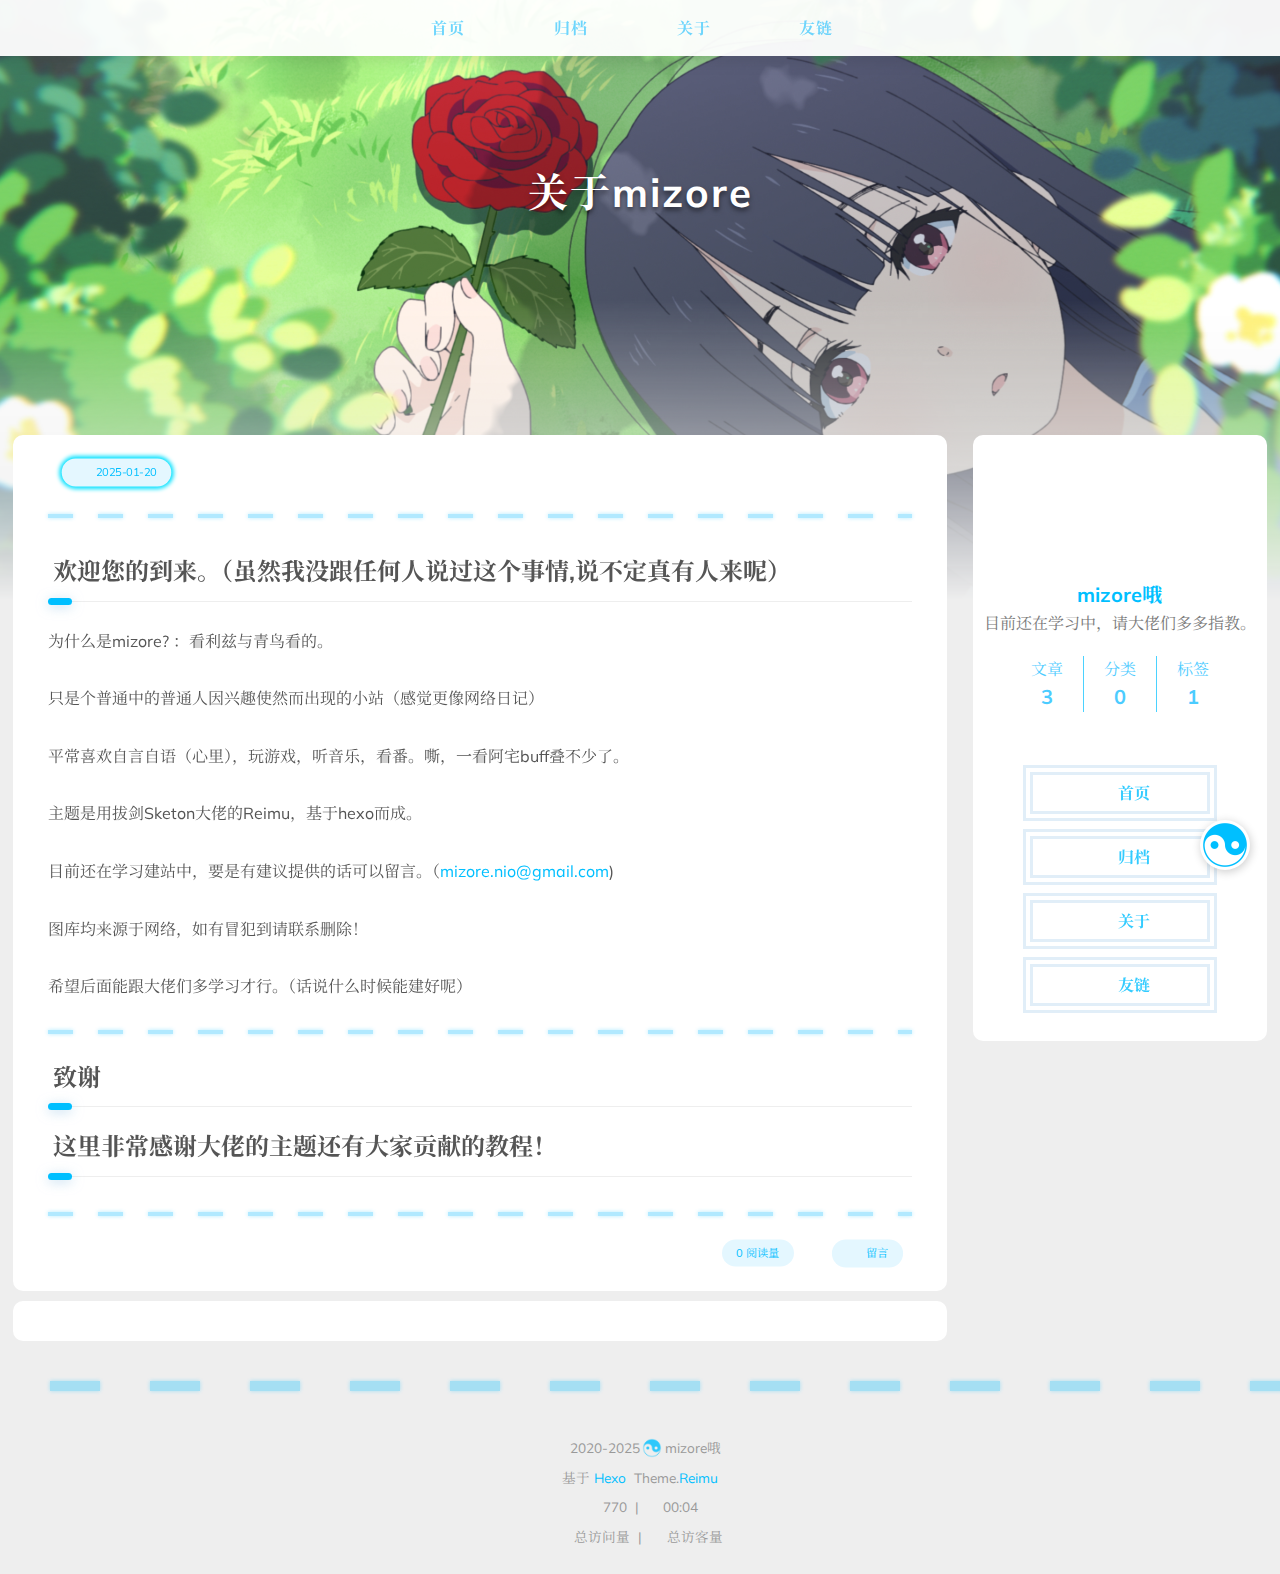
==== about/index.html @ 4a1c7186 "Site updated: 2025-02-11 16:28:02" ====
<!DOCTYPE html>
  <html lang="zh-CN"  >
  <head>  
  <meta charset="utf-8">  
  
  
  
  
  
  
  <script>window.REIMU_CONFIG = {};window.REIMU_CONFIG.icon_font = '4552607_tq6stt6tcg';window.REIMU_CONFIG.clipboard_tips = {"success":"复制成功(*^▽^*)","fail":"复制失败 (ﾟ⊿ﾟ)ﾂ","copyright":{"enable":false,"count":50,"content":"本文版权：本博客所有文章除特别声明外，均采用 BY-NC-SA 许可协议。转载请注明出处！"}};window.REIMU_CONFIG.code_block = {"expand":true};</script>  
    
  <title>  
    关于mizore |  
      
    mizoreの小屋  
  </title>  
  <meta name="viewport" content="width=device-width, initial-scale=1, shrink-to-fit=no">  
  <link rel="preconnect" href="https://fonts.gstatic.com/" crossorigin><link rel="preload" as="style" href="https://fonts.googleapis.com/css?family=Mulish:400,400italic,700,700italic%7CNoto%20Serif%20SC:400,400italic,700,700italic&display=swap"><link rel="stylesheet" href="https://fonts.googleapis.com/css?family=Mulish:400,400italic,700,700italic%7CNoto%20Serif%20SC:400,400italic,700,700italic&display=swap" media="print" onload="this.media&#x3D;&#39;all&#39;">  
    
    <link rel="preload" href="//at.alicdn.com/t/c/font_4552607_tq6stt6tcg.woff2" as="font" type="font/woff2" crossorigin="anonymous">  
    
    
    
<link rel="stylesheet" href="/css/loader.css">
  
    
    
    <meta name="description" content="欢迎您的到来。（虽然我没跟任何人说过这个事情,说不定真有人来呢）为什么是mizore?  ：看利兹与青鸟看的。 只是个普通中的普通人因兴趣使然而出现的小站（感觉更像网络日记） 平常喜欢自言自语（心里），玩游戏，听音乐，看番。嘶，一看阿宅buff叠不少了。 主题是用拔剑Sketon大佬的Reimu，基于hexo而成。 目前还在学习建站中，要是有建议提供的话可以留言。（&#109;&#x69;&amp;#x7">
<meta property="og:type" content="website">
<meta property="og:title" content="关于mizore">
<meta property="og:url" content="https://mizore-ni.github.io/about/index.html">
<meta property="og:site_name" content="mizoreの小屋">
<meta property="og:description" content="欢迎您的到来。（虽然我没跟任何人说过这个事情,说不定真有人来呢）为什么是mizore?  ：看利兹与青鸟看的。 只是个普通中的普通人因兴趣使然而出现的小站（感觉更像网络日记） 平常喜欢自言自语（心里），玩游戏，听音乐，看番。嘶，一看阿宅buff叠不少了。 主题是用拔剑Sketon大佬的Reimu，基于hexo而成。 目前还在学习建站中，要是有建议提供的话可以留言。（&#109;&#x69;&amp;#x7">
<meta property="og:locale" content="zh_CN">
<meta property="og:image" content="https://mizore-ni.github.io/images/banner.webp">
<meta property="article:published_time" content="2025-01-19T16:00:00.000Z">
<meta property="article:modified_time" content="2025-01-19T19:32:29.590Z">
<meta property="article:author" content="mizore哦">
<meta name="twitter:card" content="summary">
<meta name="twitter:image" content="https://mizore-ni.github.io/images/banner.webp">  
    
    
    <link rel="alternate" href="/atom.xml" title="mizoreの小屋" type="application/atom+xml">  
    
    
    <link rel="shortcut icon" href="/images/favicon.ico">  
    
  
<link rel="stylesheet" href="/css/style.css">
  
  <link rel="preload" href="https://npm.webcache.cn/photoswipe@5.4.4/dist/photoswipe.css" as="style" onload="this.onload=null;this.rel='stylesheet'">  
    
    
      
      
<link rel="stylesheet" href="https://npm.webcache.cn/@waline/client@2.15.8/dist/waline.css">
  
      
    
    
    
    
<script src="https://npm.webcache.cn/pace-js@1.2.4/pace.min.js" integrity="sha384-k6YtvFUEIuEFBdrLKJ3YAUbBki333tj1CSUisai5Cswsg9wcLNaPzsTHDswp4Az8" crossorigin="anonymous"></script>
  
    
    
    
<link rel="stylesheet" href="https://npm.webcache.cn/@reimujs/aos@0.1.0/dist/aos.css">
  
    
    
    
<link rel="stylesheet" href="https://npm.webcache.cn/aplayer@1.10.1/dist/APlayer.min.css">
  
    
  <!-- 引入自定义的 cyan.css 文件 -->  
  <link rel="stylesheet" href="/fonts/cyan.css">  <!-- 引用路径请根据实际情况调整 -->  

<meta name="generator" content="Hexo 7.3.0"></head>
  <body>
    
  <div id='loader'>
    <div class="loading-left-bg loading-bg"></div>
    <div class="loading-right-bg loading-bg"></div>
    <div class="spinner-box">
      <div class="loading-taichi">
        
          <svg width="150" height="150" viewBox="0 0 1024 1024" class="icon" version="1.1" xmlns="https://www.w3.org/2000/svg" shape-rendering="geometricPrecision">
            <path d="M303.5 432A80 80 0 0 1 291.5 592A80 80 0 0 1 303.5 432z" fill="var(--red-1, #ff5252)" />
            <path d="M512 65A447 447 0 0 1 512 959L512 929A417 417 0 0 0 512 95A417 417 0 0 0 512 929L512 959A447 447 0 0 1 512 65z 
           M512 95A417 417 0 0 1 929 512A208.5 208.5 0 0 1 720.5 720.5L720.5 592A80 80 0 0 0 720.5 432A80 80 0 0 0 720.5 592L720.5 720.5A208.5 208.5 0 0 1 512 512A208.5 208.5 0 0 0 303.5 303.5A208.5 208.5 0 0 0 95 512A417 417 0 0 1 512 95z" fill="var(--red-1, #ff5252)" />
          </svg>
        
      </div>
      <div class="loading-word">少女练习中...</div>
    </div>
  </div>
  </div>
  <script>
    var time = null;
    var startLoading = () => {
      time = Date.now();
      document.getElementById('loader').classList.remove("loading");
    }
    var endLoading = () => {
      if (!time) {
        document.body.style.overflow = 'auto';
        document.getElementById('loader').classList.add("loading");
      } else {
        if (Date.now() - time > 500) {
          time = null;
          document.body.style.overflow = 'auto';
          document.getElementById('loader').classList.add("loading");
        } else {
          setTimeout(endLoading, 500 - (Date.now() - time));
          time = null;
        }
      }
    }
    window.addEventListener('DOMContentLoaded', endLoading);
    document.getElementById('loader').addEventListener('click', endLoading);
  </script>

<div id="copy-tooltip" style="pointer-events: none; opacity: 0; transition: all 0.2s ease; position: fixed;top: 50%;left: 50%;z-index: 999;transform: translate(-50%, -50%);color: white;background: rgba(0, 0, 0, 0.5);padding: 10px 15px;border-radius: 10px;">
</div>


    <div id="container">
      <div id="wrap">
        <div id="header-nav">
  <nav id="main-nav">
    
      
        <span class="main-nav-link-wrap">
          <div class="main-nav-icon icon rotate">
            &#xe62b;
          </div>
          <a class="main-nav-link" href="/">首页</a>
        </span>
      
        <span class="main-nav-link-wrap">
          <div class="main-nav-icon icon rotate">
            &#xe62b;
          </div>
          <a class="main-nav-link" href="/archives">归档</a>
        </span>
      
        <span class="main-nav-link-wrap">
          <div class="main-nav-icon icon rotate">
            &#xe62b;
          </div>
          <a class="main-nav-link" href="/about">关于</a>
        </span>
      
        <span class="main-nav-link-wrap">
          <div class="main-nav-icon icon rotate">
            &#xe62b;
          </div>
          <a class="main-nav-link" href="/friend">友链</a>
        </span>
      
    
    <a id="main-nav-toggle" class="nav-icon"></a>
  </nav>
  <nav id="sub-nav">
    
      <a id="nav-rss-link" class="nav-icon" href="/atom.xml" title="RSS 订阅" target="_blank"></a>
    
    
    
  </nav>
</div>
<header id="header">
  
    
      <picture>
        
          <source media="(max-width: 479px)" srcset="/images/banner-600w.webp">
        
          <source media="(max-width: 799px)" srcset="/images/banner-800w.webp">
        
          <source media="(min-width: 800px)" srcset="/images/banner.webp">
        
        <img fetchpriority="high" src="/images/banner.webp" alt="关于mizore">
      </picture>
    
  
  <div id="header-outer">
    <div id="header-title">
      
        
        
          <a href="/" id="logo">
            <h1 data-aos="slide-up">关于mizore</h1>
          </a>
        
      
      
        
        <h2 id="subtitle-wrap" data-aos="slide-down">
          
        </h2>
      
    </div>
  </div>
</header>

        <div id="content">
          
          <section id="main"><article id="page-" class="h-entry article article-type-page" itemprop="blogPost" itemscope itemtype="https://schema.org/BlogPosting">
  <div class="article-inner" data-aos="fade-up">
    <div class="article-meta">
      <div class="article-date">
  <a href="/about/index.html" class="article-date-link" data-aos="zoom-in">
    <time datetime="2025-01-19T16:00:00.000Z" itemprop="datePublished">2025-01-20</time>
    <time style="display: none;" id="post-update-time">2025-01-20</time>
  </a>
</div>

      

    </div>
    <div class="hr-line"></div>
    

    <div class="e-content article-entry" itemprop="articleBody">
      
      
        <h2 id="欢迎您的到来。（虽然我没跟任何人说过这个事情-说不定真有人来呢）"><a href="#欢迎您的到来。（虽然我没跟任何人说过这个事情-说不定真有人来呢）" class="headerlink" title="欢迎您的到来。（虽然我没跟任何人说过这个事情,说不定真有人来呢）"></a>欢迎您的到来。（虽然我没跟任何人说过这个事情,说不定真有人来呢）</h2><p>为什么是mizore?  ：看利兹与青鸟看的。</p>
<p>只是个普通中的普通人因兴趣使然而出现的小站（感觉更像网络日记）</p>
<p>平常喜欢自言自语（心里），玩游戏，听音乐，看番。嘶，一看阿宅buff叠不少了。</p>
<p>主题是用拔剑Sketon大佬的Reimu，基于hexo而成。</p>
<p>目前还在学习建站中，要是有建议提供的话可以留言。（<a href="mailto:&#109;&#x69;&#x7a;&#111;&#x72;&#x65;&#46;&#110;&#105;&#111;&#64;&#x67;&#x6d;&#97;&#105;&#x6c;&#x2e;&#x63;&#x6f;&#x6d;">&#109;&#x69;&#x7a;&#111;&#x72;&#x65;&#46;&#110;&#105;&#111;&#64;&#x67;&#x6d;&#97;&#105;&#x6c;&#x2e;&#x63;&#x6f;&#x6d;</a>)</p>
<p>图库均来源于网络，如有冒犯到请联系删除！</p>
<p>希望后面能跟大佬们多学习才行。（话说什么时候能建好呢）</p>
<hr>
<h2 id="致谢"><a href="#致谢" class="headerlink" title="致谢"></a>致谢</h2><h2 id="这里非常感谢大佬的主题还有大家贡献的教程！"><a href="#这里非常感谢大佬的主题还有大家贡献的教程！" class="headerlink" title="这里非常感谢大佬的主题还有大家贡献的教程！"></a>这里非常感谢大佬的主题还有大家贡献的教程！</h2>
      
    </div>
    <footer class="article-footer">
      
      
      
      
        <a data-aos="zoom-in" href="/about/index.html#comments" class="article-comment-link">
          <span class="post-comments-count waline-comment-count" data-path="/about/index.html" itemprop="commentCount"></span>
          留言
        </a>
      
      
      
      
        <span data-aos="zoom-in" class="article-visitor-link">
          <span class="waline-pageview-count" data-path="/about/">0</span>
          <em class="post-meta-item-text">阅读量</em>
        </span>
      
      

    </footer>
  </div>
  

</article>


  <div id="comments" class="wcomment" data-aos="fade-up"></div>





</section>
          
            <aside id="sidebar">
  
  
    <meting-js
      theme="var(--color-link)"
      id="961499072"
      server="netease"
      type="playlist"
      auto="false"
      fixed="false"
      autoplay="false"
      loop="all"
      order="list"
      preload="auto"
      volume="0.5"
      mutex="true"
      list-folded="true"
    ></meting-js>
  
  <div class="sidebar-wrapper ">
    <div class="sidebar-wrap" data-aos="fade-up">
      
        <div class="sidebar-author">
  <img data-src="/avatar/avatar.webp" data-sizes="auto" alt="mizore哦" class="lazyload">
  <div class="sidebar-author-name">mizore哦</div>
  <div class="sidebar-description">目前还在学习中，请大佬们多多指教。</div>
</div>
<div class="sidebar-state">
  <div class="sidebar-state-article">
    <div>文章</div>
    <div class="sidebar-state-number">3</div>
  </div>
  <div class="sidebar-state-category">
    <div>分类</div>
    <div class="sidebar-state-number">0</div>
  </div>
  <div class="sidebar-state-tag">
    <div>标签</div>
    <div class="sidebar-state-number">1</div>
  </div>
</div>
<div class="sidebar-social">
  
</div>
<div class="sidebar-menu">
  
    
      <div class="sidebar-menu-link-wrap">
        <a class="sidebar-menu-link-dummy" href="/" aria-label="首页"></a>
        <div class="sidebar-menu-icon icon rotate">
          &#xe62b;
        </div>
        <div class="sidebar-menu-link">首页</div>
      </div>
    
      <div class="sidebar-menu-link-wrap">
        <a class="sidebar-menu-link-dummy" href="/archives" aria-label="归档"></a>
        <div class="sidebar-menu-icon icon rotate">
          &#xe62b;
        </div>
        <div class="sidebar-menu-link">归档</div>
      </div>
    
      <div class="sidebar-menu-link-wrap">
        <a class="sidebar-menu-link-dummy" href="/about" aria-label="关于"></a>
        <div class="sidebar-menu-icon icon rotate">
          &#xe62b;
        </div>
        <div class="sidebar-menu-link">关于</div>
      </div>
    
      <div class="sidebar-menu-link-wrap">
        <a class="sidebar-menu-link-dummy" href="/friend" aria-label="友链"></a>
        <div class="sidebar-menu-icon icon rotate">
          &#xe62b;
        </div>
        <div class="sidebar-menu-link">友链</div>
      </div>
    
  
</div>

      
      
    </div>
  </div>

  <div class="sidebar-widget">
  
  </div>
</aside>

          
        </div>
        <footer id="footer">
  <div style="width: 100%; overflow: hidden">
    <div class="footer-line"></div>
  </div>
  <div id="footer-info">
    
    <div>
      <span class="icon-copyright"></span>
      2020-2025
      <span class="footer-info-sep rotate"></span>
      mizore哦
    </div>
    
      <div>
        基于&nbsp;<a href="https://hexo.io/" rel="noopener external nofollow noreferrer" target="_blank">Hexo</a>&nbsp;
        Theme.<a href="https://github.com/D-Sketon/hexo-theme-reimu" rel="noopener external nofollow noreferrer" target="_blank">Reimu</a>
      </div>
    
    
      <div>
        <span class="icon-brush"></span>
        770
        &nbsp;|&nbsp;
        <span class="icon-coffee"></span>
        00:04
      </div>
    
    
    
    
      <div>
        <span class="icon-eye"></span>
        <span id="busuanzi_container_site_pv">总访问量&nbsp;<span id="busuanzi_value_site_pv"></span></span>
        &nbsp;|&nbsp;
        <span class="icon-user"></span>
        <span id="busuanzi_container_site_uv">总访客量&nbsp;<span id="busuanzi_value_site_uv"></span></span>
      </div>
    
  </div>
</footer>

        
          <div class="sidebar-top">
            <div class="sidebar-top-taichi rotate"></div>
            <div class="arrow-up"></div>
          </div>
        
        <div id="mask" class="hide"></div>
      </div>
      <nav id="mobile-nav">
  <div class="sidebar-wrap">
    
      <div class="sidebar-author">
  <img data-src="/avatar/avatar.webp" data-sizes="auto" alt="mizore哦" class="lazyload">
  <div class="sidebar-author-name">mizore哦</div>
  <div class="sidebar-description">目前还在学习中，请大佬们多多指教。</div>
</div>
<div class="sidebar-state">
  <div class="sidebar-state-article">
    <div>文章</div>
    <div class="sidebar-state-number">3</div>
  </div>
  <div class="sidebar-state-category">
    <div>分类</div>
    <div class="sidebar-state-number">0</div>
  </div>
  <div class="sidebar-state-tag">
    <div>标签</div>
    <div class="sidebar-state-number">1</div>
  </div>
</div>
<div class="sidebar-social">
  
</div>
<div class="sidebar-menu">
  
    
      <div class="sidebar-menu-link-wrap">
        <a class="sidebar-menu-link-dummy" href="/" aria-label="首页"></a>
        <div class="sidebar-menu-icon icon rotate">
          &#xe62b;
        </div>
        <div class="sidebar-menu-link">首页</div>
      </div>
    
      <div class="sidebar-menu-link-wrap">
        <a class="sidebar-menu-link-dummy" href="/archives" aria-label="归档"></a>
        <div class="sidebar-menu-icon icon rotate">
          &#xe62b;
        </div>
        <div class="sidebar-menu-link">归档</div>
      </div>
    
      <div class="sidebar-menu-link-wrap">
        <a class="sidebar-menu-link-dummy" href="/about" aria-label="关于"></a>
        <div class="sidebar-menu-icon icon rotate">
          &#xe62b;
        </div>
        <div class="sidebar-menu-link">关于</div>
      </div>
    
      <div class="sidebar-menu-link-wrap">
        <a class="sidebar-menu-link-dummy" href="/friend" aria-label="友链"></a>
        <div class="sidebar-menu-icon icon rotate">
          &#xe62b;
        </div>
        <div class="sidebar-menu-link">友链</div>
      </div>
    
  
</div>

    
  </div>
  
</nav>

    </div>
    
    
<script src="https://npm.webcache.cn/lazysizes@5.3.2/lazysizes.min.js" integrity="sha384-3gT&#x2F;vsepWkfz&#x2F;ff7PpWNUeMzeWoH3cDhm&#x2F;A8jM7ouoAK0&#x2F;fP&#x2F;9bcHHR5kHq2nf+e" crossorigin="anonymous"></script>


<script src="https://npm.webcache.cn/clipboard@2.0.11/dist/clipboard.min.js" integrity="sha384-J08i8An&#x2F;QeARD9ExYpvphB8BsyOj3Gh2TSh1aLINKO3L0cMSH2dN3E22zFoXEi0Q" crossorigin="anonymous"></script>



<script src="/js/script.js"></script>



  
<script src="/js/aos.js"></script>

  <script>
    var aosInit = () => {
      AOS.init({
        duration: 1000,
        easing: "ease",
        once: true,
        offset: 50,
      });
    };
    if (document.readyState === 'loading') {
      document.addEventListener('DOMContentLoaded', aosInit);
    } else {
      aosInit();
    }
  </script>



<script src="/js/pjax_script.js" data-pjax></script>







  
<script src="https://npm.webcache.cn/mouse-firework@0.0.6/dist/index.umd.js" integrity="sha384-vkGvf25gm1C1PbcoD5dNfc137HzNL&#x2F;hr1RKA5HniJOaawtvUmH5lTVFgFAruE9Ge" crossorigin="anonymous"></script>

  <script>
    window.firework && window.firework(JSON.parse('{"excludeElements":["a","button"],"particles":[{"shape":"circle","move":["emit"],"easing":"easeOutExpo","colors":["#ff5252","#ff7c7c","#ffafaf","#ffd0d0"],"number":20,"duration":[1200,1800],"shapeOptions":{"radius":[16,32],"alpha":[0.3,0.5]}},{"shape":"circle","move":["diffuse"],"easing":"easeOutExpo","colors":["#ff0000"],"number":1,"duration":[1200,1800],"shapeOptions":{"radius":20,"alpha":[0.2,0.5],"lineWidth":6}}]}'))
  </script>



  
<script src="https://npm.webcache.cn/theme-shokax-pjax@0.0.3/dist/index.umd.js" integrity="sha384-xneY1WY8hOfUzswrE4CrYq35N4BdVcxqxwHPr9zawE&#x2F;jMSCxD+jAPU55x&#x2F;jj3wlf" crossorigin="anonymous"></script>

  <script>
    function loadScripts(scripts, index) {
      if (index < scripts.length) {
        const script = scripts[index];
        const src = script.getAttribute('src');

        const loadScript = (scriptContent) => {
          const scriptElement = document.createElement('script');
          if (script.type) {
            scriptElement.type = script.type;
          }
          scriptElement.text = scriptContent;
          document.head.appendChild(scriptElement);
          loadScripts(scripts, index + 1);
        }

        if (src) {
          fetch(src)
            .then(response => {
              if (!response.ok) {
                throw new Error('Network response was not ok ' + response.statusText);
              }
              return response.text();
            })
            .then(scriptContent => {
              loadScript(scriptContent);
            })
            .catch(error => {
              console.error('Failed to load script:', src, error);
            });
        } else {
          loadScript(script.text);
        }
      }
    }
    window.Pjax && new window.Pjax({
      selectors: [
        "#header img",
        "#header picture",
        "head title",
        "#header-title",
        "#subtitle-wrap",
        "#main",
        ".sidebar-widget",
        ".sidebar-wrapper",
        '#mobile-nav',
        '#lazy-script'
      ],
      switches: {
        "#header-title": Pjax.switches.outerHTML,
        "#subtitle-wrap": Pjax.switches.outerHTML,
        "#content": function(oldEl, newEl) {
          const scripts = [...newEl.querySelectorAll('script')];
          loadScripts(scripts, 0);
          oldEl.outerHTML = newEl.outerHTML
          this.onSwitch()
        },
        "#mobile-nav": Pjax.switches.outerHTML,
        '#lazy-script': function(oldEl, newEl) {
          const scripts = [...newEl.querySelectorAll('script')];
          loadScripts(scripts, 0);
          oldEl.innerHTML = newEl.innerHTML
          this.onSwitch()
        },
      },
      cacheBust: false
    })
  </script>
  
<script src="/js/pjax.js"></script>









<div id="lazy-script">
  <div>
    
    
      
        
<script src="/js/insert_highlight.js" data-pjax></script>

      
    
    
      <script type="module" data-pjax>
        const PhotoSwipeLightbox = (await safeImport("https://npm.webcache.cn/photoswipe@5.4.4/dist/photoswipe-lightbox.esm.min.js", "sha384-DiL6M/gG+wmTxmCRZyD1zee6lIhawn5TGvED0FOh7fXcN9B0aZ9dexSF/N6lrZi/")).default;
        
        const pswp = () => {
          if (_$$('.article-entry a.article-gallery-item').length > 0) {
            new PhotoSwipeLightbox({
              gallery: '.article-entry',
              children: 'a.article-gallery-item',
              pswpModule: () => safeImport("https://npm.webcache.cn/photoswipe@5.4.4/dist/photoswipe.esm.min.js", "sha384-WkkO3GCmgkC3VQWpaV8DqhKJqpzpF9JoByxDmnV8+oTJ7m3DfYEWX1fu1scuS4+s")
            }).init();
          }
          if(_$$('.article-gallery a.article-gallery-item').length > 0) {
            new PhotoSwipeLightbox({
              gallery: '.article-gallery',
              children: 'a.article-gallery-item',
              pswpModule: () => safeImport("https://npm.webcache.cn/photoswipe@5.4.4/dist/photoswipe.esm.min.js", "sha384-WkkO3GCmgkC3VQWpaV8DqhKJqpzpF9JoByxDmnV8+oTJ7m3DfYEWX1fu1scuS4+s")
            }).init();
          }
          window.lightboxStatus = 'done';
          window.removeEventListener('lightbox:ready', pswp);
        }
        if(window.lightboxStatus === 'ready') {
          pswp()
        } else {
          window.addEventListener('lightbox:ready', pswp);
        }
      </script>
      


  <script data-pjax type="module">
    const { init } = await safeImport("https://npm.webcache.cn/@waline/client@2.15.8/dist/waline.mjs", "sha384-9sbqJjrfGjbkI6/PI4nU/MvBfEmkkPC4YK9I4zBeMIf1CVCZdCMH/KinBEAZII/5")
    if(_$('.wcomment')) {
      window.walineInstance = init({
        el: '.wcomment',
        serverURL: 'https://mizore-flame.vercel.app',
        lang: 'zh-CN',
        locale: {},
        emoji: ["https://unpkg.com/@waline/emojis@1.2.0/weibo","https://unpkg.com/@waline/emojis@1.2.0/alus","https://unpkg.com/@waline/emojis@1.2.0/bilibili","https://unpkg.com/@waline/emojis@1.2.0/qq","https://unpkg.com/@waline/emojis@1.2.0/tieba","https://unpkg.com/@waline/emojis@1.2.0/tw-emoji"],
        meta: ["nick","mail","link"],
        requiredMeta: ["nick","mail"],
        wordLimit: JSON.parse('0'),
        comment: true,
        pageSize: JSON.parse('10'),
        dark: 'html[data-theme="dark"]',
        pageview: JSON.parse('true'),
    });
    }
  </script>







    
  </div>
</div>


  <script>
    console.log(String.raw`%c 
 ______     ______     __     __    __     __  __    
/\  == \   /\  ___\   /\ \   /\ "-./  \   /\ \/\ \   
\ \  __<   \ \  __\   \ \ \  \ \ \-./\ \  \ \ \_\ \  
 \ \_\ \_\  \ \_____\  \ \_\  \ \_\ \ \_\  \ \_____\ 
  \/_/ /_/   \/_____/   \/_/   \/_/  \/_/   \/_____/ 
                                                  
`,'color: #ff5252;')
    console.log('%c Theme.Reimu v' + '1.2.0' + ' %c https://github.com/D-Sketon/hexo-theme-reimu ', 'color: white; background: #ff5252; padding:5px 0;', 'padding:4px;border:1px solid #ff5252;')
  </script>
  



  
<script src="https://npm.webcache.cn/busuanzi@2.3.0/bsz.pure.mini.js" integrity="sha384-0M75wtSkhjIInv4coYlaJU83+OypaRCIq2SukQVQX04eGTCBXJDuWAbJet56id+S" crossorigin="anonymous" async></script>




<script>
  if ('serviceWorker' in navigator) {
    navigator.serviceWorker.getRegistrations().then((registrations) => {
      for (let registration of registrations) {
        registration.unregister();
      }
    });
  }
</script>





  
<script src="https://npm.webcache.cn/aplayer@1.10.1/dist/APlayer.min.js" integrity="sha384-gdGYZwHnfJM54evoZhpO0s6ZF5BQiybkiyW7VXr+h5UfruuRL&#x2F;aORyw+5+HZoU6e" crossorigin="anonymous"></script>

  



  
<script src="https://npm.webcache.cn/meting@2.0.1/dist/Meting.min.js" integrity="sha384-ASVlpKF80A22OXTK3tfEjZm1EL6uFMKIC4p8+0maanw1S&#x2F;IyB+Y4JG+ZDU7GpKE8" crossorigin="anonymous"></script>

  

  </body>
  </html>
---- css/loader.css ----
[data-theme="dark"] #loader .loading-bg {
  background-color: rgba(37,37,37,0.9);
}
[data-theme="dark"] #loader .spinner-box .loading-word {
  color: var(--red-1, #ff5252);
}
#loader .loading-bg {
  position: fixed;
  z-index: 1000;
  width: 50%;
  height: 100%;
  background-color: rgba(255,255,255,0.9);
  transition: 0.8s;
}
#loader .loading-right-bg {
  right: 0;
}
#loader .spinner-box {
  position: fixed;
  z-index: 1001;
  display: flex;
  justify-content: center;
  align-items: center;
  width: 100%;
  height: 100vh;
  opacity: 1;
  transition: 0.5s;
}
#loader .spinner-box .loading-taichi {
  opacity: 0.8;
  animation: rotate-all 2s linear infinite;
}
#loader .spinner-box .loading-word {
  position: absolute;
  color: var(--red-1, #ff5252);
  top: calc(50% + 110px);
  left: 50%;
  transform: translate(-50%, -50%);
  font: 700 1.2rem Mulish, 'Noto Serif SC', 'Noto Serif JP', -apple-system, 'PingFang SC', 'Microsoft YaHei', sans-serif;
}
#loader.loading .loading-left-bg {
  transform: translate(-100%, 0);
}
#loader.loading .loading-right-bg {
  transform: translate(100%, 0);
}
#loader.loading .spinner-box {
  opacity: 0;
  visibility: hidden;
}
@keyframes rotate-all {
  100% {
    transform: rotate(360deg);
  }
}
---- css/style.css ----
:root {
  --red-0: #00b7ff;
  --red-1: #00bfff;
  --red-2: #00bfff;
  --red-3: #00bfff;
  --red-4: #00bfff;
  --red-5: #e4f7ff;
  --red-5-5: #00bfff;
  --red-6: #00e1ff;
  --grey-9: #999;
  --grey-7: #777;
  --color-archive-year: #000;
  --color-default: #555;
  --color-border: var(--red-3);
  --color-link: var(--red-1);
  --color-background: #eee;
  --color-code-background: #f5f5f5;
  --color-header-background: rgba(255,255,255,0.9);
  --color-footer-background: #fff;
  --color-mobile-nav-background: #fff;
  --color-wrap: #fff;
  --color-sticky: #fff;
  --color-h2-border: #eee;
  --color-meta-shadow: var(--red-6);
  --color-hover-shadow: #9dc8e8;
  --color-h2-after: var(--red-1);
  --color-red-6-shadow: rgba(157,200,232,0.6);
  --color-red-3-shadow: rgba(157,200,232,0.3);
  --highlight-nav: #e6e6e6;
  --highlight-scrollbar: #d6d6d6;
  --highlight-background: #f7f7f7;
  --highlight-current-line: #dadada;
  --highlight-selection: #e9e9e9;
  --highlight-foreground: #4d4d4d;
  --highlight-comment: #7d7d7d;
  --highlight-red: #c8362b;
  --highlight-orange: #b66014;
  --highlight-yellow: #cb911d;
  --highlight-green: #2ea52e;
  --highlight-aqua: #479d9d;
  --highlight-blue: #1973b8;
  --highlight-purple: #7135ac;
  --cursor-default: url("../images/cursor/reimu-cursor-default.png"), auto;
  --cursor-pointer: url("../images/cursor/reimu-cursor-pointer.png"), pointer;
  --cursor-text: url("../images/cursor/reimu-cursor-text.png"), text;
  --footer-icon: url("../images/taichi.png");
  --sponsor-icon: url("../images/taichi.png");
  --top-icon: url("../images/taichi.png");
}
[data-theme="dark"]:root {
  --red-0: var(--red-1);
  --red-4: rgba(255,208,208,0.5);
  --red-5: rgba(255,228,228,0.2);
  --red-5-5: rgba(255,236,236,0.1);
  --red-6: rgba(255,243,243,0.2);
  --color-archive-year: #999;
  --color-default: #999;
  --color-border: var(--red-5);
  --color-background: #21252b;
  --color-code-background: rgba(232,232,232,0.1);
  --color-header-background: #222;
  --color-footer-background: #21252b;
  --color-mobile-nav-background: #21252b;
  --color-wrap: #272b30;
  --color-h2-border: #47474a;
  --color-meta-shadow: rgba(0,0,0,0.2);
  --color-hover-shadow: rgba(0,0,0,0.2);
  --highlight-nav: #2e353f;
  --highlight-scrollbar: #454d59;
  --highlight-background: #22272e;
  --highlight-current-line: #393939;
  --highlight-selection: #515151;
  --highlight-foreground: #ccc;
  --highlight-comment: #999;
  --highlight-red: #f47067;
  --highlight-orange: #f69d50;
  --highlight-yellow: #fc6;
  --highlight-green: #9c9;
  --highlight-aqua: #6cc;
  --highlight-blue: #54b6ff;
  --highlight-purple: #dcbdfb;
}
[data-theme="dark"]:root img {
  filter: brightness(70%);
}
[data-theme="dark"]:root .pswp__img {
  opacity: 1;
  filter: none;
  animation: none;
}
[data-theme="dark"]:root img.lazyloaded {
  opacity: 1;
  animation: blur-darken 0.8s ease-in-out forwards;
}
body [data-aos='fade-up'] {
  transform: translate3d(0, 30px, 0);
}
body [data-aos='zoom-in'] {
  transform: scale(0.8);
}
[data-aos^=fade],
[data-aos^=zoom] {
  transition-property: all !important;
}
@keyframes blur {
  0% {
    filter: blur(10px);
  }
  to {
    filter: blur(0);
  }
}
@keyframes blur-darken {
  0% {
    filter: blur(10px) brightness(70%);
  }
  to {
    filter: blur(0) brightness(70%);
  }
}
@keyframes rotate-all {
  100% {
    transform: rotate(360deg);
  }
}
@keyframes transform-all {
  100% {
    transform: translateX(-100px);
  }
}
.article-entry h1 {
  font-size: 2em;
}
.article-entry h2 {
  font-size: 1.5em;
  position: relative;
}
.article-entry h2:before {
  content: "";
  position: absolute;
  width: 100%;
  border-bottom: 1px solid var(--color-h2-border);
  bottom: -15px;
  box-sizing: unset;
  transition: 1s;
}
.article-entry h2:after {
  content: "";
  position: absolute;
  background: var(--color-h2-after);
  width: 1em;
  height: 7px;
  bottom: -18px;
  left: 0;
  border-radius: 10px;
  box-shadow: 0 2px 12px var(--color-red-6-shadow);
  transition: 0.3s;
}
.article-entry h2:hover:after {
  width: 3em;
}
.article-entry h3 {
  font-size: 1.3em;
}
.article-entry h4 {
  font-size: 1.2em;
}
.article-entry h5 {
  font-size: 1em;
}
.article-entry h6 {
  font-size: 1em;
  color: var(--grey-9);
}
.article-entry hr {
  margin: 10px 0;
  opacity: 0.3;
  height: 4px;
  background-image: linear-gradient(to right, var(--red-0) 50%, transparent 0%);
  background-size: 50px 4px;
  background-repeat: repeat-x;
  border: none;
  filter: drop-shadow(0px 0px 2px var(--red-1));
  transition: opacity 0.3s;
}
.article-entry hr:hover {
  opacity: 0.5;
}
.article-entry strong {
  font-weight: bold;
}
.article-entry em,
.article-entry cite {
  font-style: italic;
}
.article-entry sup,
.article-entry sub {
  font-size: 0.75em;
  line-height: 0;
  position: relative;
  vertical-align: baseline;
}
.article-entry sup {
  top: -0.5em;
}
.article-entry sub {
  bottom: -0.2em;
}
.article-entry small {
  font-size: 0.85em;
}
.article-entry acronym,
.article-entry abbr {
  text-decoration: none;
  border-bottom: 1px dotted;
}
.article-entry ul,
.article-entry ol,
.article-entry dl {
  margin: 0 20px;
  line-height: 1.8em;
}
.article-entry ul ul,
.article-entry ol ul,
.article-entry ul ol,
.article-entry ol ol {
  margin-top: 0;
  margin-bottom: 0;
}
.article-entry ul {
  list-style: disc;
}
.article-entry ol {
  list-style: decimal;
}
.article-entry dt {
  font-weight: bold;
}
@font-face {
  font-family: "iconfont";
  src: url("//at.alicdn.com/t/c/font_4552607_tq6stt6tcg.woff2") format('woff2');
  font-display: swap;
}
.tag-wrap .archives-tag-list-link:before {
  font-family: "iconfont";
  content: "\e622";
}
.category-wrap .archives-category-list-link:before {
  font-family: "iconfont";
  content: "\e604";
}
.article-date-link:before {
  font-family: "iconfont";
  content: "\e606";
}
.article-category-link:before {
  font-family: "iconfont";
  content: "\e604";
}
.article-tag-list-link:before {
  font-family: "iconfont";
  content: "\e622";
}
.article-comment-link:before {
  font-family: "iconfont";
  content: "\e608";
}
.icon-copyright:before {
  font-family: "iconfont";
  content: "\e60a";
}
.icon-brush:before {
  font-family: "iconfont";
  content: "\e618";
}
.icon-coffee:before {
  font-family: "iconfont";
  content: "\e607";
}
.icon-eye:before {
  font-family: "iconfont";
  content: "\e60f";
}
.icon-user:before {
  font-family: "iconfont";
  content: "\e628";
}
#main-nav-toggle:before {
  font-family: "iconfont";
  content: "\e62f";
}
#nav-rss-link:before {
  font-family: "iconfont";
  content: "\e61f";
}
#nav-search-btn:before {
  font-family: "iconfont";
  content: "\e631";
}
#nav-sun-btn:before {
  font-family: "iconfont";
  content: "\e621";
}
#nav-moon-btn:before {
  font-family: "iconfont";
  content: "\e617";
}
.icon-copy:before {
  font-family: "iconfont";
  content: "\e60c";
}
.icon-chevron-down:before {
  font-family: "iconfont";
  content: "\e609";
}
.icon-check:before {
  font-family: "iconfont";
  content: "\e636";
}
.icon-times:before {
  font-family: "iconfont";
  content: "\e637";
}
.post-meta .icon-calendar:before {
  font-family: "iconfont";
  content: "\e605";
}
.post-meta .icon-pencil:before {
  font-family: "iconfont";
  content: "\e61b";
}
.post-meta .icon-clock:before {
  font-family: "iconfont";
  content: "\e613";
}
.post-sticky:before {
  font-family: "iconfont";
  content: "\e627";
}
.reimu-popup .popup-btn-close:before {
  font-family: "iconfont";
  content: "\e626";
}
.reimu-search-input-icon:before {
  font-family: "iconfont";
  content: "\e631";
}
.ais-pagination--item__previous a:before {
  font-family: "iconfont";
  content: "\e601";
}
.ais-pagination--item__next a:before {
  font-family: "iconfont";
  content: "\e630";
}
.sidebar-btn-wrapper .sidebar-toc-btn:before {
  font-family: "iconfont";
  content: "\e633";
}
.sidebar-btn-wrapper .sidebar-common-btn:before {
  font-family: "iconfont";
  content: "\e632";
}
.sidebar-top .arrow-up:before {
  font-family: "iconfont";
  content: "\e634";
}
.icon-link:before {
  font-family: "iconfont";
  content: "\e639";
}
.icon-globe:before {
  font-family: "iconfont";
  content: "\e638";
}
.icon-creative-commons:before {
  font-family: "iconfont";
  content: "\e63a";
}
.icon-taichi:before {
  font-family: "iconfont";
  content: "\e62b";
}
.icon {
  font-family: "iconfont";
}
html,
body,
div,
span,
applet,
object,
iframe,
h1,
h2,
h3,
h4,
h5,
h6,
p,
blockquote,
pre,
a,
abbr,
acronym,
address,
big,
cite,
code,
del,
dfn,
em,
img,
ins,
kbd,
q,
s,
samp,
small,
strike,
strong,
sub,
sup,
tt,
var,
dl,
dt,
dd,
ol,
ul,
li,
fieldset,
form,
label,
legend,
table,
caption,
tbody,
tfoot,
thead,
tr,
th,
td {
  margin: 0;
  padding: 0;
  border: 0;
  outline: 0;
  font-weight: inherit;
  font-style: inherit;
  font-family: inherit;
  font-size: 100%;
  vertical-align: baseline;
}
body {
  line-height: 1;
  color: #000;
  background: #fff;
}
ol,
ul {
  list-style: none;
}
table {
  border-collapse: separate;
  border-spacing: 0;
  vertical-align: middle;
}
caption,
th,
td {
  text-align: left;
  font-weight: normal;
  vertical-align: middle;
}
a img {
  border: none;
}
h1,
h2,
h3,
h4,
h5,
h6 {
  font-family: 'Mulish','Noto Serif SC', '-apple-system','PingFang SC','Microsoft YaHei','sans-serif';
  font-weight: 700;
}
input,
button {
  margin: 0;
  padding: 0;
}
input::-moz-focus-inner,
button::-moz-focus-inner {
  border: 0;
  padding: 0;
}
html,
body,
#container {
  height: 100%;
  scroll-behavior: smooth;
  cursor: var(--cursor-default);
}
body {
  width: 100%;
  background: var(--color-background);
  -webkit-text-size-adjust: 100%;
  -webkit-font-smoothing: antialiased;
  text-size-adjust: 100%;
  font-family: 'Mulish','Noto Serif SC', '-apple-system','PingFang SC','Microsoft YaHei','sans-serif';
  transition: background 1s;
}
body ::selection {
  background: var(--red-1);
  color: #fff;
}
a {
  cursor: var(--cursor-pointer) !important;
}
.site-search input {
  cursor: var(--cursor-text) !important;
}
#main span,
#main p,
#main code,
#main kbd,
#main input,
#main textarea {
  cursor: var(--cursor-text) !important;
}
#main nav span {
  cursor: var(--cursor-default) !important;
}
#container {
  position: relative;
}
.mobile-nav-on {
  overflow: hidden !important;
}
#wrap {
  position: absolute;
  z-index: 1;
  top: 0;
  left: 0;
  height: 100%;
  width: 100%;
  transition: 1s;
  background: var(--color-background);
}
#main {
  padding: 0 10px;
  max-width: 100%;
  box-sizing: border-box;
}
@media screen and (max-width: 959px) {
  #main {
    min-width: 100%;
  }
}
#content {
  position: relative;
  display: flex;
  padding-top: 5px;
  align-items: stretch;
  max-width: 1350px;
  margin: 0 auto;
  overflow: visible;
}
@media screen and (min-width: 960px) {
  #main {
    padding: 0;
    width: 73%;
    margin: 0 1%;
  }
}
#mask {
  z-index: 1000;
  position: fixed;
  top: 0;
  left: 0;
  width: 100%;
  height: 100%;
  background: rgba(0,0,0,0.3);
  backdrop-filter: blur(3px);
  -webkit-backdrop-filter: blur(3px);
  opacity: 1;
  transition: 0.3s;
}
#mask.hide {
  opacity: 0;
  visibility: hidden;
}
#header {
  min-height: 400px;
  height: 35vh;
  position: relative;
}
#header img {
  position: absolute;
  top: 0;
  left: 0;
  width: 100%;
  height: 150%;
  z-index: -2;
  user-select: none;
  display: block;
  object-fit: cover;
  transition: 0.3s;
  -webkit-mask: linear-gradient(to top, transparent, #fff 50%);
  mask: linear-gradient(to top, transparent, #fff 50%);
}
@media screen and (max-width: 959px) {
  #header img {
    height: 120%;
  }
}
@media screen and (max-width: 767px) {
  #header img {
    height: 100%;
  }
}
#header-outer {
  height: 100%;
  position: relative;
  max-width: 100%;
}
[data-theme="dark"] #header-nav:hover {
  background: var(--color-header-background);
}
#header-nav {
  position: fixed;
  top: 0;
  left: 0;
  right: 0;
  display: flex;
  justify-content: center;
  overflow: hidden;
  background: var(--color-header-background);
  box-shadow: 0 0 15px 5px rgba(0,0,0,0.1);
  transition: background 1s, top 0.3s;
  z-index: 200;
}
#header-nav:hover {
  background: rgba(255,255,255,0.95);
}
#header-nav.header-nav-hidden {
  top: -80px;
}
#header-title {
  font-family: 'Mulish','Noto Serif SC', '-apple-system','PingFang SC','Microsoft YaHei','sans-serif';
  font-weight: 700;
  text-align: center;
  position: absolute;
  top: 50%;
  margin: -20px 2.5% 0;
  width: 95%;
}
#logo,
#subtitle {
  text-decoration: none;
  color: #fff;
}
#logo {
  font-size: 40px;
  font-weight: 700;
  letter-spacing: 2px;
  display: inline-block;
  transform: translateY(-20%);
  text-shadow: 0 0.2rem 0.3rem rgba(0,0,0,0.5);
}
@media screen and (max-width: 959px) {
  #logo {
    font-size: 35px;
  }
}
@media screen and (min-width: 480px) and (max-width: 767px) {
  #logo {
    font-size: 30px;
  }
}
@media screen and (max-width: 479px) {
  #logo {
    font-size: 30px;
  }
}
#subtitle {
  font-size: 18px;
  font-weight: 400;
  letter-spacing: 1px;
  text-shadow: 0 0 5px rgba(0,0,0,0.5);
}
@media screen and (max-width: 959px) {
  #subtitle {
    font-size: 15px;
  }
}
@media screen and (min-width: 480px) and (max-width: 767px) {
  #subtitle {
    font-size: 14px;
  }
}
@media screen and (max-width: 479px) {
  #subtitle {
    font-size: 13px;
  }
}
#subtitle-wrap {
  margin-top: 18px;
}
#main-nav {
  display: flex;
  align-items: center;
}
.nav-icon,
.main-nav-link-wrap,
.main-nav-link,
.main-nav-icon {
  color: var(--red-0);
  opacity: 0.8;
  text-decoration: none;
  transition: 0.2s;
  padding: 20px 15px;
}
.main-nav-link-wrap {
  padding: 0 15px;
  display: flex;
  transition: 0.3s;
}
.main-nav-link-wrap:hover {
  opacity: 1;
}
@media screen and (max-width: 959px) {
  .main-nav-link-wrap {
    padding: 0 10px;
  }
}
@media screen and (max-width: 767px) {
  .main-nav-link-wrap {
    padding: 0 4px;
  }
}
.nav-icon {
  text-align: center;
  font-size: 14px;
  width: 14px;
  height: 14px;
  will-change: transform;
}
.nav-icon:hover {
  opacity: 1;
  transform: scale(1.1);
}
[data-theme="dark"] .main-nav-link,
[data-theme="dark"] .nav-icon,
[data-theme="dark"] .main-nav-link-wrap {
  color: var(--red-2);
}
@media screen and (max-width: 767px) {
  .main-nav-link-wrap {
    display: none;
  }
}
.main-nav-link-wrap:hover .main-nav-icon:before {
  transform: rotate(90deg) scale(1.1);
}
.main-nav-link-wrap:hover .main-nav-icon {
  transform: scale(1.1);
}
.main-nav-link-wrap:hover .main-nav-icon.rotate {
  transform: rotate(90deg) scale(1.1);
}
.main-nav-link {
  letter-spacing: 1px;
  font-weight: 700;
  opacity: 0.7;
}
.main-nav-icon {
  cursor: var(--cursor-pointer);
  padding: 15px 5px;
  display: flex;
  align-items: center;
  font-size: 24px;
  font-weight: 400;
  transition: transform 0.3s;
  will-change: transform;
}
.main-nav-icon.rotate {
  transform: rotate(90deg);
}
.main-nav-icon:before {
  font-size: 24px;
  font-weight: 400;
  transform: rotate(90deg);
  transition: transform 0.3s;
  will-change: transform;
}
#main-nav-toggle {
  display: none;
}
@media screen and (max-width: 767px) {
  #main-nav-toggle {
    display: block;
  }
}
#sub-nav {
  display: flex;
  align-items: center;
}
#nav-sun-btn:before,
#nav-moon-btn:before {
  font-weight: 700;
}
.hr-line {
  margin: 10px 35px;
  opacity: 0.3;
  height: 4px;
  background-image: linear-gradient(to right, var(--red-0) 50%, transparent 0%);
  background-size: 50px 4px;
  background-repeat: repeat-x;
  filter: drop-shadow(0px 0px 2px var(--red-1));
  transition: opacity 0.3s;
}
.hr-line:hover {
  opacity: 0.5;
}
.article-inner {
  background: var(--color-wrap);
  border-radius: 10px;
  overflow: hidden;
  transition: 0.3s;
}
.article-meta {
  display: flex;
  flex-direction: column;
  padding: 20px 35px 0;
}
.article-date-link,
.article-category-link {
  text-decoration: none;
  text-transform: uppercase;
  font-size: 14px;
  color: var(--red-1);
  background: var(--red-5);
  border-radius: 20px;
  padding: 10px 18px;
  margin: 0 12px 1em 0;
  box-shadow: 0 0 5px 3px var(--color-meta-shadow);
  transition: 0.3s;
}
.article-date {
  display: flex;
}
.article-date-link:before {
  margin-right: 10px;
}
.article-category {
  display: flex;
  flex-wrap: wrap;
}
.article-category-link:before {
  font-weight: 700;
  margin-right: 10px;
}
.article-entry {
  color: var(--color-default);
  padding: 0 35px;
}
.article-entry:before,
.article-entry:after {
  content: "";
  display: table;
}
.article-entry:after {
  clear: both;
}
@media screen and (max-width: 767px) {
  .article-entry {
    padding: 0 20px;
  }
}
.article-entry p,
.article-entry table {
  line-height: 1.8em;
  margin: 1.8em 0;
}
.article-entry h1,
.article-entry h2,
.article-entry h3,
.article-entry h4,
.article-entry h5,
.article-entry h6 {
  font-weight: bold;
  line-height: 1.2em;
  margin: 1.2em 0;
}
.article-entry h1:before,
.article-entry h2:before,
.article-entry h3:before,
.article-entry h4:before,
.article-entry h5:before,
.article-entry h6:before {
  font-family: "iconfont";
  font-weight: normal;
}
.article-entry h1 a,
.article-entry h2 a,
.article-entry h3 a,
.article-entry h4 a,
.article-entry h5 a,
.article-entry h6 a {
  font-family: "iconfont";
  opacity: 0.5;
  margin-right: 5px;
  transition: 0.3s;
}
.article-entry h1 a:hover,
.article-entry h2 a:hover,
.article-entry h3 a:hover,
.article-entry h4 a:hover,
.article-entry h5 a:hover,
.article-entry h6 a:hover {
  opacity: 0.8;
  text-decoration: none !important;
}
.article-entry h2 {
  margin-bottom: 40px;
}
.article-entry a {
  color: var(--color-link);
  text-decoration: none;
}
.article-entry a:hover {
  text-decoration: underline;
}
.article-entry ul,
.article-entry ol,
.article-entry dl {
  margin-top: 1.8em;
  margin-bottom: 1.8em;
}
.article-entry li:hover::marker {
  transition: color 0.2s;
  color: var(--red-1);
}
.article-entry img,
.article-entry video {
  max-width: 100%;
  height: auto;
  display: block;
  margin: auto;
  opacity: 0;
  transition: 0.3s;
}
.article-entry img.lazyloaded {
  opacity: 1;
  animation: blur 0.8s ease-in-out forwards;
}
.article-entry iframe {
  border: none;
}
.article-entry table {
  width: 100%;
  border-collapse: collapse;
  border-spacing: 0;
}
.article-entry th {
  font-weight: bold;
  border-bottom: 3px solid var(--color-border);
  padding-bottom: 0.5em;
}
.article-entry td {
  border-bottom: 1px solid var(--color-border);
  padding: 10px 0;
}
.article-entry blockquote {
  background: var(--red-5-5);
  border-left: 6px var(--red-4) solid;
  margin: 1.8em 0;
  border-radius: 10px;
  transition: 0.3s;
  padding: 1px 10px;
  box-shadow: 0 0 5px 2px var(--color-meta-shadow);
}
.article-entry blockquote:hover {
  box-shadow: 0 0 6px 6px var(--color-meta-shadow);
}
.article-entry blockquote footer {
  font-size: 14px;
  margin: 1.8em 0;
}
.article-entry blockquote footer cite:before {
  content: "—";
  padding: 0 0.5em;
}
.article-entry .pullquote {
  text-align: left;
  width: 45%;
  margin: 0;
}
.article-entry .pullquote.left {
  margin-left: 0.5em;
  margin-right: 1em;
}
.article-entry .pullquote.right {
  margin-right: 0.5em;
  margin-left: 1em;
}
.article-entry .caption {
  color: var(--grey-9);
  display: block;
  font-size: 0.9em;
  margin-top: 0.5em;
  position: relative;
  text-align: center;
}
.article-entry .video-container {
  position: relative;
  padding-top: 56.25%;
  height: 0;
  overflow: hidden;
}
.article-entry .video-container iframe,
.article-entry .video-container object,
.article-entry .video-container embed {
  position: absolute;
  top: 0;
  left: 0;
  width: 100%;
  height: 100%;
  margin-top: 0;
}
.article-more-link a {
  display: inline-block;
  line-height: 1em;
  padding: 10px 18px;
  border-radius: 20px;
  background: var(--red-5);
  color: var(--red-1);
  text-decoration: none;
  box-shadow: 0 0 5px 3px var(--color-meta-shadow);
  transition: 0.3s;
}
.article-more-link a:hover {
  background: var(--color-link);
  color: #fff;
  text-decoration: none;
}
.article-footer {
  font-size: 14px;
  margin: 0 35px 20px;
}
.article-footer:before,
.article-footer:after {
  content: "";
  display: table;
}
.article-footer:after {
  clear: both;
}
.article-footer:hover:before {
  opacity: 0.5;
}
.article-footer:before {
  content: "";
  display: block;
  margin-top: 10px;
  opacity: 0.3;
  height: 4px;
  background-image: linear-gradient(to right, var(--red-0) 50%, transparent 0%);
  background-size: 50px 4px;
  background-repeat: repeat-x;
  filter: drop-shadow(0px 0px 2px var(--red-1));
  transition: 0.3s;
}
.article-footer a {
  text-decoration: none;
}
.article-tag-list-link,
.article-comment-link,
.article-visitor-link {
  color: var(--red-1);
  margin-top: 20px;
}
.article-tag-list-item {
  float: left;
  text-decoration: none;
  text-transform: uppercase;
  background: var(--red-5);
  border-radius: 20px;
  padding: 10px 18px;
  margin-top: 20px;
  margin-right: 10px;
  box-shadow: 0 0 5px 3px var(--color-meta-shadow);
}
.article-tag-list-link:before {
  margin-right: 10px;
}
.article-comment-link {
  float: right;
  background: var(--red-5);
  margin-left: 20px;
  border-radius: 20px;
  padding: 10px 18px;
}
.article-comment-link:before {
  margin-right: 10px;
}
.article-visitor-link {
  float: right;
  font-size: 14px;
  background: var(--red-5);
  border-radius: 20px;
  padding: 10px 18px;
}
#article-nav {
  margin-top: 10px;
  display: flex;
  flex-direction: column;
  border-radius: 10px;
  overflow: hidden;
}
@media screen and (min-width: 768px) {
  #article-nav {
    flex-direction: row;
  }
}
.article-nav-link-wrap {
  color: #fff;
  position: relative;
  flex: 1;
  display: flex;
  flex-direction: column;
  justify-content: center;
  padding-left: 20px;
  opacity: 0.9;
  transition: opacity 0.3s;
  height: 150px;
  min-height: 150px;
  flex-shrink: 0;
}
.article-nav-link-wrap a,
.article-nav-link-wrap img {
  position: absolute;
  top: 0;
  left: 0;
  width: 100%;
  height: 100%;
  filter: brightness(70%);
}
.article-nav-link-wrap img {
  display: block;
  opacity: 0;
  object-fit: cover;
  z-index: -1;
}
.article-nav-link-wrap img.lazyloaded {
  opacity: 1;
}
.article-nav-link-wrap:hover {
  opacity: 1;
}
.article-nav-link-right {
  align-items: flex-end;
  padding-right: 20px;
}
.article-nav-caption {
  text-transform: uppercase;
  letter-spacing: 2px;
  font-weight: bold;
}
.article-nav-title {
  font-size: 1.2em;
  line-height: 1.8em;
  margin-top: 0.8em;
  text-shadow: 0 0.2rem 0.3rem rgba(0,0,0,0.5);
}
.article-gallery {
  background: #000;
  position: relative;
}
.article-gallery-photos {
  position: relative;
  overflow: hidden;
}
.article-gallery-img {
  display: none;
  max-width: 100%;
}
.article-gallery-img:first-child {
  display: block;
}
.article-gallery-img.loaded {
  position: absolute;
  display: block;
}
.article-gallery-img img {
  display: block;
  max-width: 100%;
  margin: 0 auto;
}
.post-link {
  position: absolute;
  top: 0;
  left: 0;
  width: 100%;
  height: 100%;
}
.post-wrap-left,
.post-wrap-right {
  width: 100%;
  height: 230px;
  margin-bottom: 40px;
  position: relative;
  border-radius: 10px;
  background: var(--color-wrap);
  display: flex;
  transition: 0.3s;
}
[data-theme="dark"] .post-wrap-left,
[data-theme="dark"] .post-wrap-right {
  box-shadow: 0 0 10px 3px var(--color-hover-shadow);
}
.post-wrapper {
  border-radius: 10px;
  transition: 0.3s;
}
.post-wrapper .aos-animate {
  transition-property: initial !important;
}
@media screen and (min-width: 768px) {
  .post-wrapper .aos-animate:hover {
    box-shadow: 0 0 10px 3px var(--color-hover-shadow);
  }
}
.post-wrapper img {
  will-change: transform;
}
@media screen and (min-width: 768px) {
  .post-wrapper:hover {
    transform: scale(1.01);
  }
  .post-wrapper:hover img {
    transform: scale(1.05);
  }
}
.post-wrap-right {
  flex-direction: row-reverse;
}
@media screen and (max-width: 767px) {
  .post-wrap-left,
  .post-wrap-right {
    flex-direction: column;
    height: 400px;
  }
}
.post-info {
  height: 100%;
  width: 100%;
  padding: 20px;
  overflow: hidden;
  box-sizing: border-box;
}
.post-meta {
  display: flex;
  justify-content: flex-end;
  margin: 5px 0;
}
.post-meta span {
  font-size: 14px;
  color: var(--grey-7);
  margin: 0 8px;
  white-space: nowrap;
  text-overflow: ellipsis;
  overflow: hidden;
}
.post-meta span:before {
  margin: 0 10px;
}
@media screen and (max-width: 767px) {
  .post-meta span:before {
    margin: 0;
  }
}
.post-article {
  display: -webkit-box;
  -webkit-box-orient: vertical;
  -webkit-line-clamp: 3;
  line-clamp: 3;
  overflow: hidden;
  line-height: 30px;
  font-size: 15px;
  color: var(--grey-7);
}
.post-article a {
  color: var(--color-link);
}
.post-cover-left,
.post-cover-right {
  width: 40%;
  position: relative;
  overflow: hidden;
  min-height: 95px;
  background-color: var(--color-wrap);
  flex-shrink: 0;
  pointer-events: none;
}
@media screen and (max-width: 767px) {
  .post-cover-left,
  .post-cover-right {
    width: 100%;
    height: 45%;
  }
}
.post-cover-left img,
.post-cover-right img {
  display: block;
  opacity: 0;
  transition: 0.2s;
  position: absolute;
  left: 0;
  top: 0;
  object-fit: cover;
  width: 100%;
  height: 100%;
}
.post-cover-left img.lazyloaded,
.post-cover-right img.lazyloaded {
  opacity: 1;
  animation: blur 0.8s forwards;
}
@media screen and (min-width: 768px) {
  .post-cover-left {
    border-radius: 10px 0 0 10px;
    -webkit-clip-path: polygon(0 0, 92% 0%, 100% 100%, 0% 100%);
    clip-path: polygon(0 0, 92% 0%, 100% 100%, 0% 100%);
  }
}
@media screen and (max-width: 767px) {
  .post-cover-left {
    border-radius: 10px 10px 0 0;
  }
}
@media screen and (min-width: 768px) {
  .post-cover-right {
    border-radius: 0 10px 10px 0;
    -webkit-clip-path: polygon(0 0, 100% 0%, 100% 100%, 8% 100%);
    clip-path: polygon(0 0, 100% 0%, 100% 100%, 8% 100%);
  }
}
@media screen and (max-width: 767px) {
  .post-cover-right {
    border-radius: 10px 10px 0 0;
  }
}
.post-title {
  padding: 20px 0;
  color: var(--color-link);
  font-size: 25px;
  letter-spacing: 1px;
  white-space: nowrap;
  overflow: hidden;
  text-overflow: ellipsis;
}
.post-sticky {
  position: absolute;
  display: flex;
  justify-content: center;
  align-items: center;
  top: 0;
  left: 0;
  width: 70px;
  height: 35px;
  background: var(--color-sticky);
  color: var(--red-1);
  font-weight: bold;
  font-size: 15px;
  z-index: 1;
  transition: 0.3s;
}
.post-sticky:before {
  margin-right: 5px;
}
.post-wrap-left .post-sticky {
  border-top-left-radius: 10px;
  border-bottom-right-radius: 10px;
}
.post-wrap-right .post-sticky {
  border-top-right-radius: 10px;
  border-bottom-left-radius: 10px;
}
#comments {
  background: var(--color-wrap);
  padding: 20px;
  border-radius: 10px;
  margin: 10px 0;
}
#comments a {
  color: var(--color-link);
}
.gscomment {
  width: auto;
}
.wl-emoji-popup {
  max-width: calc(100vw - 90px) !important;
}
.wl-count {
  color: var(--color-default);
}
.archives-outer-wrap {
  background: var(--color-wrap);
  border-radius: 10px;
  padding: 15px 0;
}
.archives-wrap {
  padding: 20px 50px;
}
.archive-year-wrap {
  margin-bottom: 2em;
  position: relative;
}
.archive-year-wrap:before {
  content: "";
  width: 100%;
  border-bottom: 1px solid var(--color-h2-border);
  position: absolute;
  bottom: -15px;
  transition: 1s;
}
.archive-year-wrap:after {
  content: "";
  position: absolute;
  background: var(--color-h2-after);
  width: 1em;
  height: 7px;
  bottom: -18px;
  left: 0;
  border-radius: 10px;
  box-shadow: 0 2px 12px var(--color-red-6-shadow);
  transition: 0.3s;
}
.archive-year-wrap:hover:after {
  width: 3em;
}
.archive-year {
  text-decoration: none;
  color: var(--color-archive-year);
  margin-bottom: 15px;
  font-weight: bold;
  font-size: 25px;
}
.archive-article {
  padding: 15px 0 15px 25px;
  display: flex;
  align-items: center;
}
.archive-article:before {
  content: "";
  display: inline-block;
  vertical-align: middle;
  width: 6px;
  height: 15px;
  background: var(--color-h2-after);
  margin: -2px 11px 0 -25px;
  box-shadow: 0 2px 12px var(--color-red-6-shadow);
  opacity: 0.5;
  transition: 0.2s;
  flex-shrink: 0;
}
.archive-article:hover:before {
  width: 6px;
  height: 6px;
  border-radius: 50%;
  opacity: 1;
}
.archive-article:hover .archive-article-title {
  opacity: 1;
}
.archive-article-date-wrap {
  flex-shrink: 0;
}
.archive-article-date-wrap a {
  text-decoration: none;
}
.dt-published {
  color: var(--grey-9);
  margin-left: 5px;
}
.archive-article-title {
  display: inline-block;
  text-decoration: none;
  font-weight: bold;
  color: var(--red-0);
  transition: 0.3s;
  opacity: 0.7;
  margin-left: 15px;
}
#page-nav {
  margin: 50px auto;
  background: var(--color-wrap);
  border-radius: 10px;
  text-align: center;
  color: var(--grey-9);
  overflow: hidden;
  transition: 1s;
}
#page-nav:hover {
  box-shadow: 0 0 10px 3px var(--color-hover-shadow);
}
#page-nav a,
#page-nav span {
  padding: 10px 15px;
}
#page-nav a {
  color: var(--grey-9);
  text-decoration: none;
  transition: 0.2s;
}
#page-nav a:hover {
  background: var(--red-2);
  box-shadow: 0 0 10px var(--color-red-6-shadow);
  color: #fff;
}
#page-nav .prev {
  float: left;
  padding: 15px;
}
#page-nav .next {
  float: right;
  padding: 15px;
}
#page-nav .page-number {
  display: inline-block;
  border-radius: 10px;
  margin: 5px;
}
@media screen and (max-width: 479px) {
  #page-nav .page-number {
    display: none;
  }
}
#page-nav .current {
  background: var(--red-1);
  color: #fff;
  font-weight: bold;
  box-shadow: 0 0 10px var(--color-red-6-shadow);
}
@media screen and (max-width: 479px) {
  #page-nav .current {
    display: inline-block;
  }
}
#page-nav .space {
  display: inline-block;
  margin: 5px;
  color: var(--color-border);
}
@media screen and (max-width: 479px) {
  #page-nav .space {
    display: none;
  }
}
.tag-wrap,
.category-wrap {
  display: flex;
  flex-wrap: wrap;
  padding: 10px 50px;
}
.tag-wrap a,
.category-wrap a {
  text-decoration: none;
}
.archives-tag-list-item,
.archives-category-list-item {
  display: flex;
  text-transform: uppercase;
  background: var(--red-5);
  border-radius: 20px;
  padding: 8px 15px;
  margin: 5px;
  box-shadow: 0 0 5px 3px var(--color-meta-shadow);
}
.archives-tag-list-link,
.archives-category-list-link {
  color: var(--red-1);
  font-size: 12px;
}
.archives-tag-list-link:before,
.archives-category-list-link:before {
  margin-right: 10px;
}
.archives-category-list-item {
  background: var(--red-5-5);
  padding: 10px 20px;
}
.archives-category-list-link {
  font-size: 14px;
}
.archives-category-list-link:before {
  font-weight: 700;
}
#footer {
  background-color: linear-gradient(to top, var(--color-footer-background) 50%, transparent);
  padding: 40px 0 20px;
  color: var(--grey-9);
  transition: 1s;
}
#footer:hover .footer-line {
  opacity: 0.5;
}
#footer a {
  color: var(--color-link);
  text-decoration: none;
}
#footer a:hover {
  text-decoration: underline;
}
#footer .footer-beian a {
  color: var(--grey-9);
}
.footer-line {
  margin: 20px 0 40px;
  opacity: 0.3;
  width: 200%;
  height: 10px;
  background: linear-gradient(to left, var(--red-1) 50%, transparent 0%) repeat-x 0 0/100px 10px;
  transition: opacity 0.3s;
  animation: transform-all 3s linear infinite;
  filter: drop-shadow(0px 0px 2px var(--red-1));
}
#footer-info {
  line-height: 1.8em;
  font-size: 0.85em;
}
#footer-info div {
  margin: 5px 0;
  display: flex;
  justify-content: center;
}
.icon-brush,
.icon-coffee,
.icon-eye,
.icon-user {
  margin: 0 5px;
}
.footer-info-sep {
  width: 25px;
  opacity: 0.8;
}
.footer-info-sep.rotate {
  animation: rotate-all 3s linear infinite;
}
@supports (-webkit-mask: var(--footer-icon) no-repeat center/80%) {
  .footer-info-sep {
    background-color: var(--red-1);
    -webkit-mask: var(--footer-icon) no-repeat center/80%;
  }
}
@supports (mask: var(--footer-icon) no-repeat center/80%) {
  .footer-info-sep {
    background-color: var(--red-1);
    mask: var(--footer-icon) no-repeat center/80%;
  }
}
@supports not ((mask: var(--footer-icon) no-repeat center/80%) and (-webkit-mask: var(--footer-icon) no-repeat center/80%)) {
  .footer-info-sep {
    background: var(--footer-icon) no-repeat center/80%;
  }
}
@media screen and (min-width: 960px) {
  #mobile-nav {
    display: none;
  }
}
@media screen and (max-width: 959px) {
  #mobile-nav {
    position: fixed;
    top: 0;
    left: -280px;
    width: 280px;
    height: 100%;
    background: var(--color-mobile-nav-background);
    z-index: 1001;
    transition: 0.3s;
  }
  .mobile-nav-on #mobile-nav {
    left: 0;
  }
}
#mobile-nav .sidebar-wrap {
  background: var(--color-mobile-nav-background);
}
.article-entry pre,
.article-entry .highlight {
  background: var(--highlight-background);
  padding: 0 20px 15px;
  border-radius: 10px;
  color: var(--highlight-foreground);
  line-height: 25.2px;
}
.article-entry .highlight .gutter pre,
.article-entry .gist .gist-file .gist-data .line-numbers {
  color: #666;
  font-size: 0.85em;
}
.article-entry .mermaid {
  background: transparent;
}
.article-entry figure {
  display: block;
  margin-block-start: 1em;
  margin-block-end: 1em;
  margin-inline-start: 0;
  margin-inline-end: 0;
  transition: 0.3s;
}
.article-entry figure:hover {
  box-shadow: 0 0.3125rem 0.625rem -0.125rem var(--highlight-scrollbar);
}
.article-entry figure ::-webkit-scrollbar {
  width: 10px;
  height: 10px;
  background-color: transparent;
}
.article-entry figure ::-webkit-scrollbar-track {
  border-radius: 10px;
  background-color: transparent;
}
.article-entry figure ::-webkit-scrollbar-thumb {
  border-radius: 10px;
  background-color: var(--highlight-scrollbar);
}
.article-entry pre,
.article-entry code,
.article-entry kbd {
  font-family: 'Menlo','Monaco','Consolas','monospace';
  font-size: 95%;
  transition: 0.3s;
}
.article-entry code,
.article-entry kbd {
  background: var(--color-code-background);
  padding: 1px 5px;
  border-radius: 5px;
  color: var(--color-link);
}
.article-entry pre {
  border-radius: 0;
}
.article-entry pre code {
  background: none;
  text-shadow: none;
  color: var(--highlight-foreground);
  padding: 0;
}
.article-entry .highlight pre {
  border: none;
  margin: 0;
  padding: 0;
  border-radius: 0;
}
.article-entry .highlight table {
  margin: 0;
  table-layout: fixed;
}
.article-entry .highlight td {
  border: none;
  padding: 0;
}
.article-entry .highlight figcaption {
  font-size: 0.85em;
  color: var(--highlight-comment);
  line-height: 1em;
  margin-bottom: 1em;
}
.article-entry .highlight figcaption:before,
.article-entry .highlight figcaption:after {
  content: "";
  display: table;
}
.article-entry .highlight figcaption:after {
  clear: both;
}
.article-entry .highlight figcaption a {
  float: right;
}
.article-entry .highlight .gutter {
  width: 30px;
}
.article-entry .highlight .gutter pre {
  text-align: right;
  padding-right: 20px;
}
.article-entry .highlight .line {
  height: 25.2px;
}
.article-entry .highlight .line.marked {
  background: var(--highlight-selection);
}
.article-entry .highlight .line .deletion {
  background: rgba(255,94,94,0.502);
}
.article-entry .highlight .line .addition {
  background: rgba(94,255,102,0.478);
}
.article-entry .gist {
  border-style: solid;
  border-color: var(--color-border);
  border-width: 1px 0;
  background: var(--highlight-background);
  padding: 15px 20px 15px 0;
}
.article-entry .gist .gist-file {
  border: none;
  font-family: 'Menlo','Monaco','Consolas','monospace';
  margin: 0;
}
.article-entry .gist .gist-file .gist-data {
  background: none;
  border: none;
}
.article-entry .gist .gist-file .gist-data .line-numbers {
  background: none;
  border: none;
  padding: 0 20px 0 0;
}
.article-entry .gist .gist-file .gist-data .line-data {
  padding: 0 !important;
}
.article-entry .gist .gist-file .highlight {
  margin: 0;
  padding: 0;
  border: none;
}
.article-entry .gist .gist-file .gist-meta {
  background: var(--highlight-background);
  color: var(--highlight-comment);
  font: 0.85em 'Mulish','Noto Serif SC', '-apple-system','PingFang SC','Microsoft YaHei','sans-serif';
  text-shadow: 0 0;
  padding: 0;
  margin-top: 1em;
  margin-left: 20px;
}
.article-entry .gist .gist-file .gist-meta a {
  color: var(--color-link);
  font-weight: normal;
}
.article-entry .gist .gist-file .gist-meta a:hover {
  text-decoration: underline;
}
pre .comment,
pre .title {
  color: var(--highlight-comment);
}
pre .variable,
pre .attribute,
pre .tag,
pre .regexp,
pre .ruby .constant,
pre .xml .tag .title,
pre .xml .pi,
pre .xml .doctype,
pre .html .doctype,
pre .css .id,
pre .css .class,
pre .css .pseudo {
  color: var(--highlight-red);
}
pre .number,
pre .preprocessor,
pre .built_in,
pre .literal,
pre .params,
pre .constant {
  color: var(--highlight-orange);
}
pre .class,
pre .ruby .class .title,
pre .css .rules .attribute,
pre .string,
pre .value,
pre .inheritance,
pre .header,
pre .ruby .symbol,
pre .xml .cdata {
  color: var(--highlight-green);
}
pre .css .hexcolor {
  color: var(--highlight-aqua);
}
pre .function,
pre .python .decorator,
pre .python .title,
pre .ruby .function .title,
pre .ruby .title .keyword,
pre .perl .sub,
pre .javascript .title,
pre .coffeescript .title {
  color: var(--highlight-blue);
}
pre .keyword,
pre .javascript .function {
  color: var(--highlight-purple);
}
.code-area {
  width: 100%;
  overflow: auto;
  transition: 0.3s;
}
.code-figcaption {
  width: 100%;
  display: flex;
  justify-content: space-between;
  height: 40px;
  align-items: center;
  flex-shrink: 0;
  background: linear-gradient(to right, transparent 0%, var(--highlight-nav) 50%, transparent 100%);
  margin-bottom: 10px;
}
.code-decoration {
  width: 70px;
}
.code-decoration:after {
  content: " ";
  position: absolute;
  border-radius: 50%;
  background: #ff5f56;
  width: 12px;
  height: 12px;
  box-shadow: 20px 0 #ffbd2e, 40px 0 #27c93f;
}
.code-left-wrap,
.code-right-wrap {
  display: flex;
}
.code-copy {
  margin: 5px;
  z-index: 1;
  filter: invert(50%);
  cursor: var(--cursor-pointer);
  color: #fff;
  transition: 0.3s;
}
.code-copy:hover {
  opacity: 0.7;
}
.code-lang {
  margin: 5px;
  line-height: 0;
  font-weight: bold;
  z-index: 1;
  filter: invert(50%);
  cursor: var(--cursor-pointer);
}
.code-expand {
  margin: 5px;
  filter: invert(50%);
  z-index: 1;
  cursor: var(--cursor-pointer);
  transition: 0.3s;
  transform: rotate(0deg);
  color: #fff;
}
.code-expand:hover {
  opacity: 0.7;
}
.code-closed .code-expand {
  transform: rotate(-180deg) !important;
  transition: 0.3s;
}
.code-closed pre {
  display: none;
}
.friend-wrap {
  display: flex;
  flex-wrap: wrap;
  margin-bottom: 30px;
}
.friend-item-wrap {
  width: 48%;
  height: 100px;
  background: var(--color-wrap);
  box-shadow: 0 0 10px 3px rgba(0,0,0,0.1);
  border-radius: 10px;
  position: relative;
  display: flex;
  margin: 1%;
  transition: 0.3s;
}
.friend-item-wrap:hover {
  transform: scale(1.015);
  box-shadow: 0 0 10px 3px rgba(0,0,0,0.2);
}
@media screen and (max-width: 767px) {
  .friend-item-wrap {
    width: 98%;
  }
}
.friend-item-wrap a {
  position: absolute;
  width: 100%;
  height: 100%;
  top: 0;
  left: 0;
}
.friend-icon-wrap {
  width: 100px;
  height: 100%;
  pointer-events: none;
  flex-shrink: 0;
}
.friend-icon {
  height: 0;
  width: 100%;
  padding-bottom: 100%;
  position: relative;
}
.friend-icon img {
  display: block;
  opacity: 0;
  transition: opacity 0.2s;
  position: absolute;
  left: 15%;
  top: 15%;
  object-fit: cover;
  border-radius: 50%;
  width: 70%;
  height: 70%;
}
.friend-icon img.lazyloaded {
  opacity: 1;
  animation: blur 0.8s forwards;
}
.friend-info-wrap {
  display: flex;
  justify-content: center;
  flex-direction: column;
  padding: 0 8px;
  overflow: hidden;
}
.friend-info-wrap div {
  margin: 10px 0;
  overflow: hidden;
  text-overflow: ellipsis;
}
.friend-name {
  color: var(--red-2);
  font-size: 18px;
  font-weight: bold;
  white-space: nowrap;
}
.friend-desc {
  color: var(--grey-9);
  font-size: 14px;
  -webkit-line-clamp: 2;
  line-clamp: 2;
  display: -webkit-box;
  -webkit-box-orient: vertical;
}
.post-link-card-wrap {
  display: flex;
  justify-content: center;
  margin: 20px 0;
}
.post-link-card {
  display: flex;
  padding: 10px;
  border-radius: 5px;
  overflow: hidden;
  position: relative;
  transition: 0.3s;
  box-shadow: 0 0 10px rgba(0,0,0,0.1);
  width: 60%;
}
@media screen and (max-width: 767px) {
  .post-link-card {
    width: 95%;
  }
}
.post-link-card:hover {
  transform: scale(1.015);
  box-shadow: 0 0 10px rgba(0,0,0,0.2);
}
.post-link-card a {
  position: absolute;
  width: 100%;
  height: 100%;
  top: 0;
  left: 0;
}
.post-link-card-cover-wrap {
  height: 66px;
  width: 68px;
  padding-right: 20px;
  flex-shrink: 0;
  pointer-events: none;
}
.post-link-card-cover-wrap img {
  width: 100%;
  height: 100%;
  border-radius: 5px;
  object-fit: cover;
}
.post-link-card-cover-wrap.auto {
  background: var(--color-background);
  display: flex;
  align-items: center;
  justify-content: center;
  border-radius: 5px;
  padding-right: 0;
  margin-right: 20px;
}
.post-link-card-cover-wrap .icon-globe {
  font-size: 20px;
}
@media screen and (max-width: 767px) {
  .post-link-card-cover-wrap {
    display: none !important;
  }
}
.post-link-card-item-wrap {
  display: flex;
  flex-direction: column;
  justify-content: center;
  overflow: hidden;
}
.post-link-card-item-wrap div {
  padding: 5px 0;
  text-overflow: ellipsis;
  white-space: nowrap;
  overflow: hidden;
}
.post-link-card-title {
  font-size: 18px;
  font-weight: 700;
  color: var(--red-1);
}
.post-link-card-excerpt {
  font-size: 14px;
  color: var(--grey-9);
}
.post-link-card-excerpt .icon-link {
  font-size: 12px;
  margin-right: 5px;
}
.sidebar-top {
  position: fixed;
  bottom: 30px;
  right: 30px;
  width: 50px;
  height: 50px;
  background-color: var(--color-wrap);
  border-radius: 50%;
  font-family: "iconfont";
  box-shadow: 1px 2px 10px rgba(0,0,0,0.2);
  z-index: 999;
}
.sidebar-top .sidebar-top-taichi {
  width: 50px;
  height: 50px;
  opacity: 0.8;
  transition: 0.3s;
  border-radius: 50%;
  opacity: 1;
}
.sidebar-top .sidebar-top-taichi.rotate {
  animation: rotate-all 3s linear infinite;
}
.sidebar-top .arrow-up {
  transition: 0.3s;
  opacity: 0;
}
.sidebar-top .arrow-up:before {
  width: 50px;
  height: 50px;
  position: absolute;
  color: var(--red-1);
  font-size: 20px;
  top: 0;
  text-align: center;
  line-height: 50px;
}
.sidebar-top:hover .sidebar-top-taichi {
  opacity: 0;
}
.sidebar-top:hover .arrow-up {
  opacity: 1;
}
@supports (-webkit-mask: var(--top-icon) no-repeat center/100%) {
  .sidebar-top-taichi {
    background-color: var(--red-1);
    -webkit-mask: var(--top-icon) no-repeat center/100%;
  }
}
@supports (mask: var(--top-icon) no-repeat center/100%) {
  .sidebar-top-taichi {
    background-color: var(--red-1);
    mask: var(--top-icon) no-repeat center/100%;
  }
}
@supports not ((mask: var(--top-icon) no-repeat center/100%) and (-webkit-mask: var(--top-icon) no-repeat center/100%)) {
  .sidebar-top-taichi {
    background: var(--top-icon) no-repeat center/100%;
  }
}
@media screen and (max-width: 959px) {
  #sidebar {
    display: none;
  }
}
@media screen and (min-width: 960px) {
  #sidebar {
    width: 23%;
    margin: 0 1%;
    height: inherit;
  }
}
[data-theme="dark"] .sidebar-wrap {
  box-shadow: 0 0 10px 3px var(--color-hover-shadow);
}
[data-theme="dark"] #mobile-nav .sidebar-wrap {
  box-shadow: 0 0 0 0;
}
.sidebar-wrapper {
  transition: 0.3s;
}
.sidebar-wrapper .aos-animate {
  transition-property: initial !important;
}
.sidebar-wrapper .aos-animate:hover {
  box-shadow: 0 0 10px 3px var(--color-hover-shadow);
}
.sidebar-wrapper:hover {
  transform: scale(1.015);
}
.sidebar-wrapper.wrap-sticky {
  position: sticky;
  top: 5px;
}
.sidebar-wrap {
  width: 100%;
  border-radius: 10px;
  background: var(--color-wrap);
  display: flex;
  flex-shrink: 0;
  flex-direction: column;
  justify-content: center;
  align-items: center;
  transition: 0.3s;
}
.sidebar-wrap .hidden {
  display: none;
}
.sidebar-author {
  display: flex;
  flex-shrink: 0;
  flex-direction: column;
  align-items: center;
}
.sidebar-author img {
  display: block;
  min-width: 100px;
  min-height: 100px;
  width: 100px;
  height: 100px;
  border-radius: 50%;
  transition: opacity 0.3s;
  opacity: 0;
  object-fit: cover;
  margin: 20px;
  box-shadow: 0 0 15px 5px var(--color-red-6-shadow);
  will-change: transform;
  transition: 0.3s;
}
.sidebar-author img:hover {
  transform: scale(1.05);
}
.sidebar-author img.lazyloaded {
  opacity: 1;
  animation: blur 0.8s forwards;
}
.sidebar-author .sidebar-author-name {
  font-weight: bold;
  font-size: 20px;
  color: var(--red-2);
  margin: 10px;
}
.sidebar-author .sidebar-description {
  color: var(--grey-7);
}
.sidebar-state .sidebar-state-article,
.sidebar-state .sidebar-state-category,
.sidebar-state .sidebar-state-tag {
  display: flex;
  flex-direction: column;
  flex-shrink: 0;
  align-items: center;
  padding: 0 20px;
}
.sidebar-state .sidebar-state-article div,
.sidebar-state .sidebar-state-category div,
.sidebar-state .sidebar-state-tag div {
  margin: 5px 0;
}
.sidebar-state {
  display: flex;
  justify-content: center;
  padding: 25px 0;
  color: var(--red-0);
  opacity: 0.7;
  transition: opacity 0.5s;
}
.sidebar-state:hover {
  opacity: 1;
}
.sidebar-state .sidebar-state-article {
  border-right: 1px solid var(--red-1);
}
.sidebar-state .sidebar-state-tag {
  border-left: 1px solid var(--red-1);
}
.sidebar-state .sidebar-state-number {
  font-weight: bold;
  font-size: 20px;
}
.sidebar-social {
  display: flex;
  flex-shrink: 0;
  justify-content: center;
  width: 70%;
  flex-wrap: wrap;
}
.sidebar-social div a {
  position: absolute;
  top: 0;
  left: 0;
  width: 100%;
  height: 100%;
}
.sidebar-social-icon {
  position: relative;
  display: flex;
  justify-content: center;
  align-items: center;
  width: 36px;
  height: 25px;
  font: 20px "iconfont";
  transition: transform 0.2s;
  will-change: transform;
}
.sidebar-social-icon:hover {
  transform: scale(1.2);
}
.sidebar-menu-icon,
.sidebar-menu-link {
  color: var(--color-link);
  opacity: 0.8;
  text-decoration: none;
  transition: opacity 0.2s;
  display: block;
  padding: 10px 15px;
  font-weight: 700;
}
.sidebar-menu {
  margin: 20px 0;
  width: 100%;
}
.sidebar-menu-link-wrap {
  margin: 8px 50px;
  display: flex;
  position: relative;
  justify-content: center;
  border: 10px var(--color-red-3-shadow) double;
  transition: border 0.5s;
}
.sidebar-menu-link-wrap:hover {
  border: 10px var(--color-h2-after) double;
}
.sidebar-menu-link-wrap:hover .sidebar-menu-icon:before {
  transform: rotate(90deg) scale(1.1);
}
.sidebar-menu-link-wrap:hover .sidebar-menu-icon {
  transform: scale(1.1);
}
.sidebar-menu-link-wrap:hover .sidebar-menu-icon.rotate {
  transform: rotate(90deg) scale(1.1);
}
.sidebar-menu-icon {
  font-size: 24px;
  font-weight: 400;
  transition: transform 0.3s;
  will-change: transform;
  pointer-events: none;
  padding: 5px;
  display: flex;
  align-items: center;
}
.sidebar-menu-icon:before {
  font-size: 24px;
  font-weight: 400;
  transform: rotate(90deg);
  transition: transform 0.3s;
  will-change: transform;
}
.sidebar-menu-icon.rotate {
  transform: rotate(90deg);
}
.sidebar-menu-link-dummy {
  position: absolute;
  width: 100%;
  height: 100%;
  top: 0;
  left: 0;
}
.sidebar-menu-link {
  pointer-events: none;
}
.link-active {
  background: var(--red-0);
  border: 10px var(--color-wrap) double;
  box-shadow: 0 0 10px 3px var(--color-red-6-shadow);
  opacity: 0.8;
}
.link-active:hover {
  opacity: 1;
}
.link-active .sidebar-menu-link {
  color: #fff;
  opacity: 1;
}
.link-active .sidebar-menu-icon {
  opacity: 1;
  color: #fff;
}
.sidebar-toc {
  width: 100%;
  padding: 10px 20px;
  box-sizing: border-box;
}
.sidebar-toc-wrapper {
  color: var(--color-link);
  max-height: calc(100vh - 120px);
  overflow: auto;
}
.sidebar-toc-wrapper::-webkit-scrollbar {
  width: 5px;
  height: 5px;
}
.sidebar-toc-wrapper a,
.sidebar-toc-wrapper span {
  color: var(--color-link);
  text-decoration: none;
  opacity: 0.8;
  transition: 0.3s;
}
.sidebar-toc-wrapper a:hover,
.sidebar-toc-wrapper span:hover {
  color: var(--red-0);
}
.sidebar-toc-wrapper ol {
  margin-left: 15px;
  list-style: none;
}
.sidebar-toc-wrapper li {
  margin: 7px 0;
  padding: 2px 0;
}
.sidebar-toc-wrapper li:before {
  content: "";
  width: 5px;
  height: 10px;
  background: var(--color-h2-after);
  display: inline-block;
  vertical-align: middle;
  margin-right: 11px;
  box-shadow: 0 2px 12px var(--color-red-6-shadow);
  opacity: 0.5;
  transition: 0.3s;
}
.sidebar-toc-wrapper li:hover:before {
  width: 5px;
  height: 5px;
  border-radius: 50%;
  opacity: 1;
}
.sidebar-toc-wrapper .toc-level-1 {
  list-style: none;
}
.sidebar-toc-wrapper .toc-level-1:before {
  display: none;
}
.sidebar-toc-wrapper .toc-level-1 >a {
  width: 100%;
  display: inline-block;
  text-align: center;
}
.sidebar-toc-wrapper .toc-child {
  transform: scaleY(0);
  height: 0;
  overflow: hidden;
  transition: 0.3s;
  transform-origin: top;
}
.sidebar-toc-wrapper .toc-child >.toc-item:last-child {
  margin-bottom: 0;
}
.sidebar-toc-wrapper .active>.toc-child,
.sidebar-toc-wrapper .current>.toc-child {
  height: auto;
  transform: scaleY(1);
}
.sidebar-toc-wrapper .active>a,
.sidebar-toc-wrapper .current>a,
.sidebar-toc-wrapper .active>a>span,
.sidebar-toc-wrapper .current>a>span {
  color: var(--red-0);
  opacity: 1;
}
.toc-title {
  letter-spacing: 2px;
  color: var(--grey-9);
  line-height: 1em;
  font-weight: bold;
  padding: 10px 0;
}
.toc-item {
  overflow: hidden;
  text-overflow: ellipsis;
  white-space: nowrap;
}
.sidebar-btn-wrapper .sidebar-toc-btn,
.sidebar-btn-wrapper .sidebar-common-btn {
  display: flex;
  justify-content: center;
  align-items: center;
  width: 40px;
  height: 40px;
  background: var(--red-3);
  color: #fff;
  font-weight: bold;
  box-shadow: 0 0 10px var(--color-red-6-shadow);
  border-radius: 10px;
  margin: 20px;
  transition: 0.3s;
  will-change: transform;
}
.sidebar-btn-wrapper .sidebar-toc-btn:hover,
.sidebar-btn-wrapper .sidebar-common-btn:hover {
  transform: scale(1.05);
}
[data-theme="dark"] .sidebar-btn-wrapper .sidebar-toc-btn,
[data-theme="dark"] .sidebar-btn-wrapper .sidebar-common-btn {
  filter: brightness(0.8);
}
.sidebar-btn-wrapper {
  display: flex;
  justify-content: center;
  position: absolute;
  bottom: 10px;
  left: 0;
  right: 0;
}
.sidebar-btn-wrapper .current {
  background: var(--red-1);
}
.sidebar-common-sidebar {
  display: flex;
  flex-direction: column;
  width: 100%;
  justify-content: center;
  align-items: center;
}
.sidebar-toc-sidebar {
  width: 100%;
}
.aplayer {
  margin: 0 0 40px !important;
  border-radius: 10px !important;
  background: var(--color-wrap) !important;
  transition: all 0.3s;
  font-family: 'Mulish','Noto Serif SC', '-apple-system','PingFang SC','Microsoft YaHei','sans-serif' !important;
}
.aplayer button:hover path,
.aplayer .aplayer-icon:hover path {
  fill: var(--color-link) !important;
}
.aplayer.aplayer-fixed {
  margin: 0 !important;
}
.aplayer.aplayer-fixed .aplayer-body {
  background: var(--color-wrap) !important;
  transition: all 0.3s;
}
.aplayer.aplayer-fixed .aplayer-info {
  transition: all 0.3s;
  border-top: 1px solid var(--color-h2-border) !important;
}
.aplayer.aplayer-fixed .aplayer-list {
  border: 1px solid var(--color-h2-border) !important;
  transition: all 0.3s;
}
.aplayer.aplayer-withlist .aplayer-info {
  transition: all 0.3s;
  border-bottom: 1px solid var(--color-h2-border) !important;
}
.aplayer-title,
.aplayer-list-title,
.aplayer-music {
  color: var(--color-link) !important;
}
.aplayer .aplayer-list ol li {
  transition: all 0.3s;
  border-top: 1px solid var(--color-h2-border) !important;
}
.aplayer-lrc::before {
  background: none !important;
}
.aplayer-lrc::after {
  background: none !important;
}
.aplayer .aplayer-list ol li.aplayer-list-light {
  background: var(--color-hover-shadow) !important;
}
.aplayer .aplayer-list ol li:hover {
  background: var(--color-hover-shadow) !important;
}
.left {
  float: left;
}
.right {
  float: right;
}
[data-theme="dark"] ::-webkit-scrollbar,
[data-theme="dark"] ::-webkit-scrollbar-track {
  background-color: #616161;
}
::-webkit-scrollbar {
  width: 10px;
  height: 10px;
  background-color: #f5f5f5;
}
::-webkit-scrollbar-track {
  border-radius: 10px;
  background-color: #f5f5f5;
}
::-webkit-scrollbar-thumb {
  border-radius: 10px;
  background-color: var(--red-3);
}
.pace {
  pointer-events: none;
  -webkit-user-select: none;
  -moz-user-select: none;
  user-select: none;
}
.pace-inactive {
  display: none;
}
.pace .pace-progress {
  position: fixed;
  z-index: 2000;
  top: 0;
  right: 100%;
  width: 100%;
  height: 2px;
  background: var(--red-1);
}
---- fonts/cyan.css ----
@charset "UTF-8";

@font-face {
  font-family: "untitled-font-2";
  src: url("fonts/untitled-font-2.eot");
  src: url("fonts/untitled-font-2.eot?#iefix") format("embedded-opentype"),
    url("fonts/untitled-font-2.woff") format("woff"),
    url("fonts/untitled-font-2.ttf") format("truetype"),
    url("fonts/untitled-font-2.svg#untitled-font-2") format("svg");
  font-weight: normal;
  font-style: normal;
}

[data-icon]:before {
  font-family: "untitled-font-2"!important;
  content: attr(data-icon);
  font-style: normal!important;
  font-weight: normal!important;
  font-variant: normal!important;
  text-transform: none!important;
  speak: none;
  line-height: 1;
  -webkit-font-smoothing: antialiased;
  -moz-osx-font-smoothing: grayscale;
}

[class^="icon-"]:before,
[class*=" icon-"]:before {
  font-family: "untitled-font-2"!important;
  font-style: normal!important;
  font-weight: normal!important;
  font-variant: normal!important;
  text-transform: none!important;
  speak: none;
  line-height: 1;
  -webkit-font-smoothing: antialiased;
  -moz-osx-font-smoothing: grayscale;
}

.icon-cyan:before {
  content: "\61";
  color: hsl(195, 53%, 80%); /* 将颜色修改为HSL值表示的淡蓝色 */
}
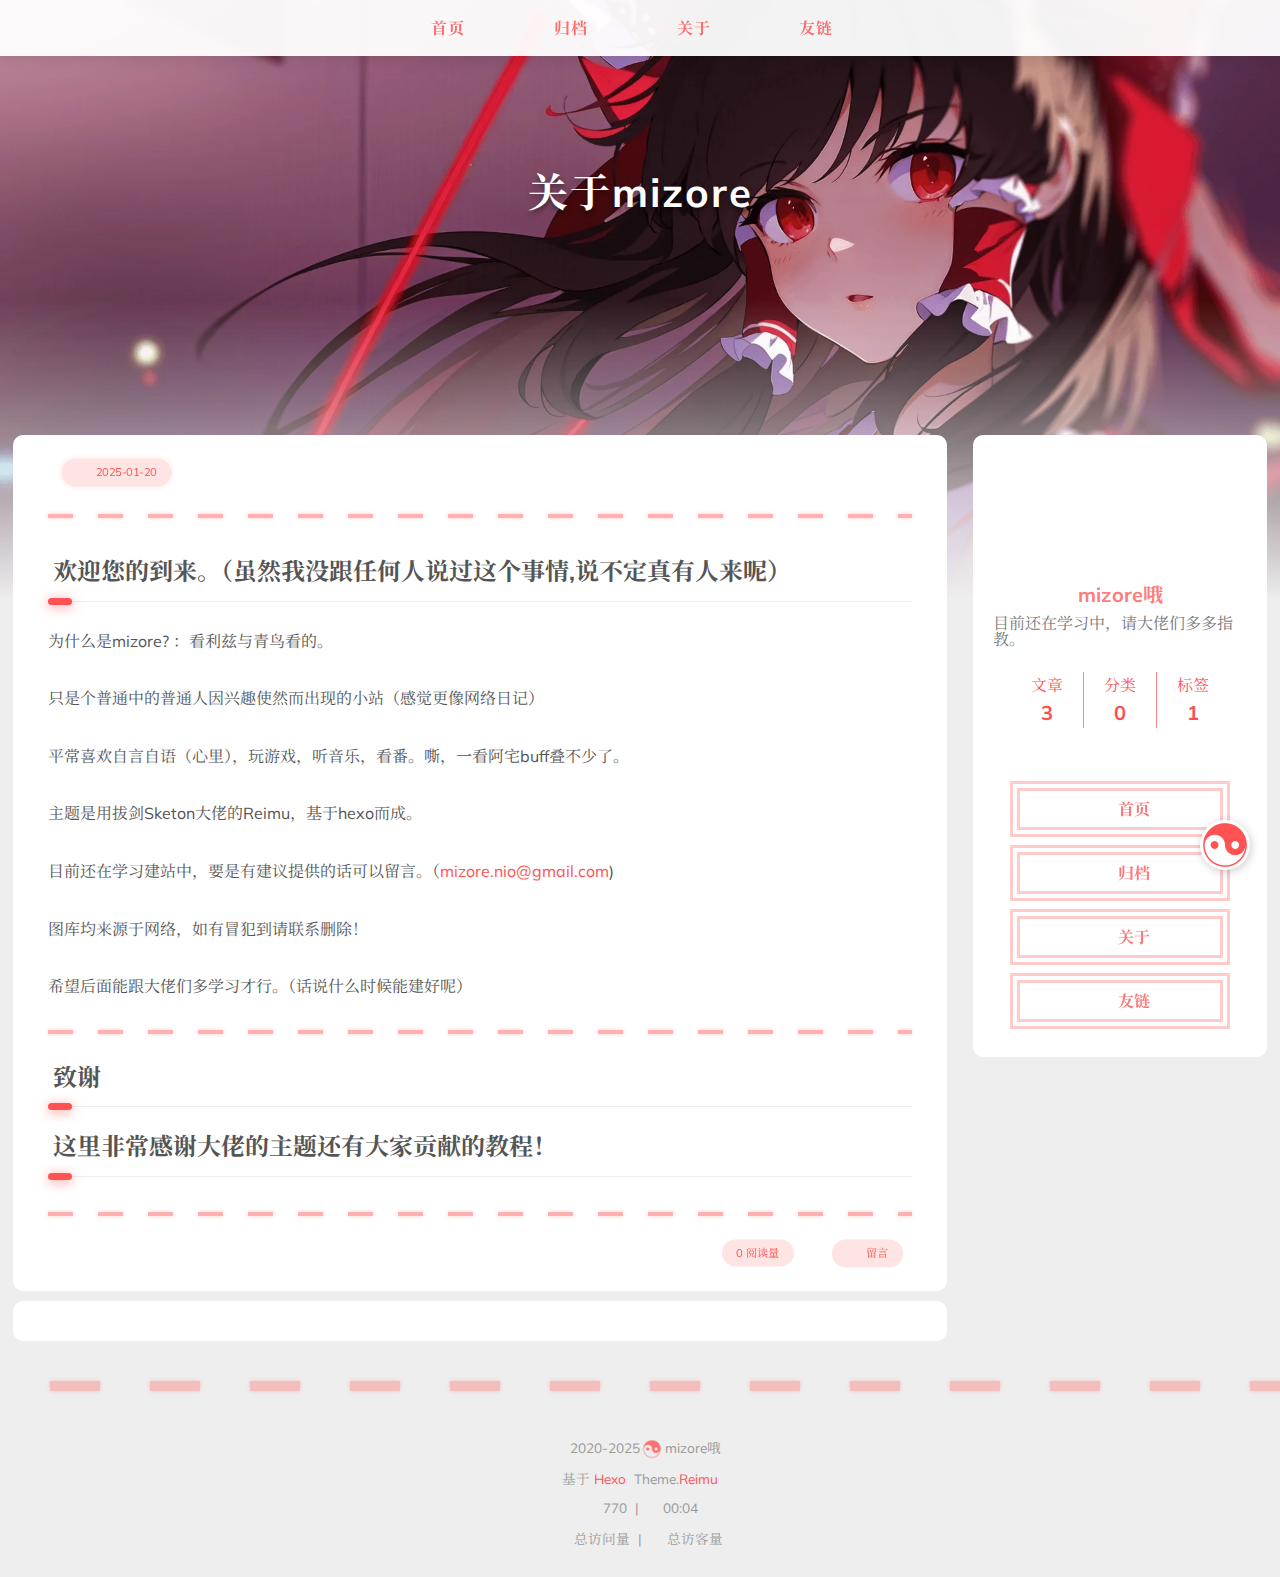
==== commit 37ae0007: "Site updated: 2025-02-11 16:56:21" ====
--- a/about/index.html
+++ b/about/index.html
@@ -1,84 +1,82 @@
 
   <!DOCTYPE html>
   <html lang="zh-CN"  >
-  <head>  
-  <meta charset="utf-8">  
-  
-  
-  
-  
-  
-  
-  <script>window.REIMU_CONFIG = {};window.REIMU_CONFIG.icon_font = '4552607_tq6stt6tcg';window.REIMU_CONFIG.clipboard_tips = {"success":"复制成功(*^▽^*)","fail":"复制失败 (ﾟ⊿ﾟ)ﾂ","copyright":{"enable":false,"count":50,"content":"本文版权：本博客所有文章除特别声明外，均采用 BY-NC-SA 许可协议。转载请注明出处！"}};window.REIMU_CONFIG.code_block = {"expand":true};</script>  
-    
-  <title>  
-    关于mizore |  
-      
-    mizoreの小屋  
-  </title>  
-  <meta name="viewport" content="width=device-width, initial-scale=1, shrink-to-fit=no">  
-  <link rel="preconnect" href="https://fonts.gstatic.com/" crossorigin><link rel="preload" as="style" href="https://fonts.googleapis.com/css?family=Mulish:400,400italic,700,700italic%7CNoto%20Serif%20SC:400,400italic,700,700italic&display=swap"><link rel="stylesheet" href="https://fonts.googleapis.com/css?family=Mulish:400,400italic,700,700italic%7CNoto%20Serif%20SC:400,400italic,700,700italic&display=swap" media="print" onload="this.media&#x3D;&#39;all&#39;">  
-    
-    <link rel="preload" href="//at.alicdn.com/t/c/font_4552607_tq6stt6tcg.woff2" as="font" type="font/woff2" crossorigin="anonymous">  
-    
-    
+  <head>
+  <meta charset="utf-8">
+  
+
+  
+
+  
+
+  <script>window.REIMU_CONFIG = {};window.REIMU_CONFIG.icon_font = '4552607_tq6stt6tcg';window.REIMU_CONFIG.clipboard_tips = {"success":"复制成功(*^▽^*)","fail":"复制失败 (ﾟ⊿ﾟ)ﾂ","copyright":{"enable":false,"count":50,"content":"本文版权：本博客所有文章除特别声明外，均采用 BY-NC-SA 许可协议。转载请注明出处！"}};window.REIMU_CONFIG.code_block = {"expand":true};</script>
+  
+  <title>
+    关于mizore |
+    
+    mizoreの小屋
+  </title>
+  <meta name="viewport" content="width=device-width, initial-scale=1, shrink-to-fit=no">
+  <link rel="preconnect" href="https://fonts.gstatic.com/" crossorigin><link rel="preload" as="style" href="https://fonts.googleapis.com/css?family=Mulish:400,400italic,700,700italic%7CNoto%20Serif%20SC:400,400italic,700,700italic&display=swap"><link rel="stylesheet" href="https://fonts.googleapis.com/css?family=Mulish:400,400italic,700,700italic%7CNoto%20Serif%20SC:400,400italic,700,700italic&display=swap" media="print" onload="this.media&#x3D;&#39;all&#39;">
+  
+    <link rel="preload" href="//at.alicdn.com/t/c/font_4552607_tq6stt6tcg.woff2" as="font" type="font/woff2" crossorigin="anonymous">
+  
+  
     
 <link rel="stylesheet" href="/css/loader.css">
-  
-    
-    
-    <meta name="description" content="欢迎您的到来。（虽然我没跟任何人说过这个事情,说不定真有人来呢）为什么是mizore?  ：看利兹与青鸟看的。 只是个普通中的普通人因兴趣使然而出现的小站（感觉更像网络日记） 平常喜欢自言自语（心里），玩游戏，听音乐，看番。嘶，一看阿宅buff叠不少了。 主题是用拔剑Sketon大佬的Reimu，基于hexo而成。 目前还在学习建站中，要是有建议提供的话可以留言。（&#109;&#x69;&amp;#x7">
+
+  
+  
+    <meta name="description" content="欢迎您的到来。（虽然我没跟任何人说过这个事情,说不定真有人来呢）为什么是mizore?  ：看利兹与青鸟看的。 只是个普通中的普通人因兴趣使然而出现的小站（感觉更像网络日记） 平常喜欢自言自语（心里），玩游戏，听音乐，看番。嘶，一看阿宅buff叠不少了。 主题是用拔剑Sketon大佬的Reimu，基于hexo而成。 目前还在学习建站中，要是有建议提供的话可以留言。（&#x6d;&#x69;&amp;#12">
 <meta property="og:type" content="website">
 <meta property="og:title" content="关于mizore">
 <meta property="og:url" content="https://mizore-ni.github.io/about/index.html">
 <meta property="og:site_name" content="mizoreの小屋">
-<meta property="og:description" content="欢迎您的到来。（虽然我没跟任何人说过这个事情,说不定真有人来呢）为什么是mizore?  ：看利兹与青鸟看的。 只是个普通中的普通人因兴趣使然而出现的小站（感觉更像网络日记） 平常喜欢自言自语（心里），玩游戏，听音乐，看番。嘶，一看阿宅buff叠不少了。 主题是用拔剑Sketon大佬的Reimu，基于hexo而成。 目前还在学习建站中，要是有建议提供的话可以留言。（&#109;&#x69;&amp;#x7">
+<meta property="og:description" content="欢迎您的到来。（虽然我没跟任何人说过这个事情,说不定真有人来呢）为什么是mizore?  ：看利兹与青鸟看的。 只是个普通中的普通人因兴趣使然而出现的小站（感觉更像网络日记） 平常喜欢自言自语（心里），玩游戏，听音乐，看番。嘶，一看阿宅buff叠不少了。 主题是用拔剑Sketon大佬的Reimu，基于hexo而成。 目前还在学习建站中，要是有建议提供的话可以留言。（&#x6d;&#x69;&amp;#12">
 <meta property="og:locale" content="zh_CN">
 <meta property="og:image" content="https://mizore-ni.github.io/images/banner.webp">
 <meta property="article:published_time" content="2025-01-19T16:00:00.000Z">
 <meta property="article:modified_time" content="2025-01-19T19:32:29.590Z">
 <meta property="article:author" content="mizore哦">
 <meta name="twitter:card" content="summary">
-<meta name="twitter:image" content="https://mizore-ni.github.io/images/banner.webp">  
-    
-    
-    <link rel="alternate" href="/atom.xml" title="mizoreの小屋" type="application/atom+xml">  
-    
-    
-    <link rel="shortcut icon" href="/images/favicon.ico">  
-    
+<meta name="twitter:image" content="https://mizore-ni.github.io/images/banner.webp">
+  
+  
+    <link rel="alternate" href="/atom.xml" title="mizoreの小屋" type="application/atom+xml">
+  
+  
+    <link rel="shortcut icon" href="/images/favicon.ico">
+  
   
 <link rel="stylesheet" href="/css/style.css">
-  
-  <link rel="preload" href="https://npm.webcache.cn/photoswipe@5.4.4/dist/photoswipe.css" as="style" onload="this.onload=null;this.rel='stylesheet'">  
-    
-    
-      
+
+  <link rel="preload" href="https://npm.webcache.cn/photoswipe@5.4.4/dist/photoswipe.css" as="style" onload="this.onload=null;this.rel='stylesheet'">
+  
+  
+    
       
 <link rel="stylesheet" href="https://npm.webcache.cn/@waline/client@2.15.8/dist/waline.css">
-  
-      
-    
-    
-    
+
+    
+  
+  
+  
     
 <script src="https://npm.webcache.cn/pace-js@1.2.4/pace.min.js" integrity="sha384-k6YtvFUEIuEFBdrLKJ3YAUbBki333tj1CSUisai5Cswsg9wcLNaPzsTHDswp4Az8" crossorigin="anonymous"></script>
-  
-    
-    
+
+  
+  
     
 <link rel="stylesheet" href="https://npm.webcache.cn/@reimujs/aos@0.1.0/dist/aos.css">
-  
-    
-    
+
+  
+  
     
 <link rel="stylesheet" href="https://npm.webcache.cn/aplayer@1.10.1/dist/APlayer.min.css">
-  
-    
-  <!-- 引入自定义的 cyan.css 文件 -->  
-  <link rel="stylesheet" href="/fonts/cyan.css">  <!-- 引用路径请根据实际情况调整 -->  
-
+
+  
 <meta name="generator" content="Hexo 7.3.0"></head>
+
   <body>
     
   <div id='loader'>
@@ -174,8 +172,8 @@
 </div>
 <header id="header">
   
-    
-      <picture>
+    <picture>
+      
         
           <source media="(max-width: 479px)" srcset="/images/banner-600w.webp">
         
@@ -184,7 +182,10 @@
           <source media="(min-width: 800px)" srcset="/images/banner.webp">
         
         <img fetchpriority="high" src="/images/banner.webp" alt="关于mizore">
-      </picture>
+      
+    </picture>
+    
+      <img src="" alt="关于mizore" style="visibility: hidden;">
     
   
   <div id="header-outer">
@@ -207,74 +208,8 @@
   </div>
 </header>
 
-        <div id="content">
-          
-          <section id="main"><article id="page-" class="h-entry article article-type-page" itemprop="blogPost" itemscope itemtype="https://schema.org/BlogPosting">
-  <div class="article-inner" data-aos="fade-up">
-    <div class="article-meta">
-      <div class="article-date">
-  <a href="/about/index.html" class="article-date-link" data-aos="zoom-in">
-    <time datetime="2025-01-19T16:00:00.000Z" itemprop="datePublished">2025-01-20</time>
-    <time style="display: none;" id="post-update-time">2025-01-20</time>
-  </a>
-</div>
-
-      
-
-    </div>
-    <div class="hr-line"></div>
-    
-
-    <div class="e-content article-entry" itemprop="articleBody">
-      
-      
-        <h2 id="欢迎您的到来。（虽然我没跟任何人说过这个事情-说不定真有人来呢）"><a href="#欢迎您的到来。（虽然我没跟任何人说过这个事情-说不定真有人来呢）" class="headerlink" title="欢迎您的到来。（虽然我没跟任何人说过这个事情,说不定真有人来呢）"></a>欢迎您的到来。（虽然我没跟任何人说过这个事情,说不定真有人来呢）</h2><p>为什么是mizore?  ：看利兹与青鸟看的。</p>
-<p>只是个普通中的普通人因兴趣使然而出现的小站（感觉更像网络日记）</p>
-<p>平常喜欢自言自语（心里），玩游戏，听音乐，看番。嘶，一看阿宅buff叠不少了。</p>
-<p>主题是用拔剑Sketon大佬的Reimu，基于hexo而成。</p>
-<p>目前还在学习建站中，要是有建议提供的话可以留言。（<a href="mailto:&#109;&#x69;&#x7a;&#111;&#x72;&#x65;&#46;&#110;&#105;&#111;&#64;&#x67;&#x6d;&#97;&#105;&#x6c;&#x2e;&#x63;&#x6f;&#x6d;">&#109;&#x69;&#x7a;&#111;&#x72;&#x65;&#46;&#110;&#105;&#111;&#64;&#x67;&#x6d;&#97;&#105;&#x6c;&#x2e;&#x63;&#x6f;&#x6d;</a>)</p>
-<p>图库均来源于网络，如有冒犯到请联系删除！</p>
-<p>希望后面能跟大佬们多学习才行。（话说什么时候能建好呢）</p>
-<hr>
-<h2 id="致谢"><a href="#致谢" class="headerlink" title="致谢"></a>致谢</h2><h2 id="这里非常感谢大佬的主题还有大家贡献的教程！"><a href="#这里非常感谢大佬的主题还有大家贡献的教程！" class="headerlink" title="这里非常感谢大佬的主题还有大家贡献的教程！"></a>这里非常感谢大佬的主题还有大家贡献的教程！</h2>
-      
-    </div>
-    <footer class="article-footer">
-      
-      
-      
-      
-        <a data-aos="zoom-in" href="/about/index.html#comments" class="article-comment-link">
-          <span class="post-comments-count waline-comment-count" data-path="/about/index.html" itemprop="commentCount"></span>
-          留言
-        </a>
-      
-      
-      
-      
-        <span data-aos="zoom-in" class="article-visitor-link">
-          <span class="waline-pageview-count" data-path="/about/">0</span>
-          <em class="post-meta-item-text">阅读量</em>
-        </span>
-      
-      
-
-    </footer>
-  </div>
-  
-
-</article>
-
-
-  <div id="comments" class="wcomment" data-aos="fade-up"></div>
-
-
-
-
-
-</section>
-          
-            <aside id="sidebar">
+        <div id="content"  class="sidebar-right" >
+          <aside id="sidebar">
   
   
     <meting-js
@@ -366,8 +301,74 @@
   </div>
 </aside>
 
-          
-        </div>
+          <section id="main"><article id="page-" class="h-entry article article-type-page" itemprop="blogPost" itemscope itemtype="https://schema.org/BlogPosting">
+  <div class="article-inner" data-aos="fade-up">
+    <div class="article-meta">
+      <div class="article-date">
+  <a href="/about/index.html" class="article-date-link" data-aos="zoom-in">
+    <time datetime="2025-01-19T16:00:00.000Z" itemprop="datePublished">2025-01-20</time>
+    <time style="display: none;" id="post-update-time">2025-01-20</time>
+  </a>
+</div>
+
+      
+
+    </div>
+    <div class="hr-line"></div>
+    
+
+    <div class="e-content article-entry" itemprop="articleBody">
+      
+      
+        <h2 id="欢迎您的到来。（虽然我没跟任何人说过这个事情-说不定真有人来呢）"><a href="#欢迎您的到来。（虽然我没跟任何人说过这个事情-说不定真有人来呢）" class="headerlink" title="欢迎您的到来。（虽然我没跟任何人说过这个事情,说不定真有人来呢）"></a>欢迎您的到来。（虽然我没跟任何人说过这个事情,说不定真有人来呢）</h2><p>为什么是mizore?  ：看利兹与青鸟看的。</p>
+<p>只是个普通中的普通人因兴趣使然而出现的小站（感觉更像网络日记）</p>
+<p>平常喜欢自言自语（心里），玩游戏，听音乐，看番。嘶，一看阿宅buff叠不少了。</p>
+<p>主题是用拔剑Sketon大佬的Reimu，基于hexo而成。</p>
+<p>目前还在学习建站中，要是有建议提供的话可以留言。（<a href="mailto:&#x6d;&#x69;&#122;&#111;&#114;&#101;&#46;&#x6e;&#105;&#x6f;&#64;&#x67;&#x6d;&#x61;&#105;&#x6c;&#x2e;&#x63;&#111;&#109;">&#x6d;&#x69;&#122;&#111;&#114;&#101;&#46;&#x6e;&#105;&#x6f;&#64;&#x67;&#x6d;&#x61;&#105;&#x6c;&#x2e;&#x63;&#111;&#109;</a>)</p>
+<p>图库均来源于网络，如有冒犯到请联系删除！</p>
+<p>希望后面能跟大佬们多学习才行。（话说什么时候能建好呢）</p>
+<hr>
+<h2 id="致谢"><a href="#致谢" class="headerlink" title="致谢"></a>致谢</h2><h2 id="这里非常感谢大佬的主题还有大家贡献的教程！"><a href="#这里非常感谢大佬的主题还有大家贡献的教程！" class="headerlink" title="这里非常感谢大佬的主题还有大家贡献的教程！"></a>这里非常感谢大佬的主题还有大家贡献的教程！</h2>
+      
+    </div>
+    <footer class="article-footer">
+      
+      
+      
+      
+      
+        <a data-aos="zoom-in" href="/about/index.html#comments" class="article-comment-link">
+          <span class="post-comments-count waline-comment-count" data-path="/about/index.html" itemprop="commentCount"></span>
+          留言
+        </a>
+      
+      
+      
+      
+        <span data-aos="zoom-in" class="article-visitor-link">
+          <span class="waline-pageview-count" data-path="/about/">0</span>
+          <em class="post-meta-item-text">阅读量</em>
+        </span>
+      
+      
+
+    </footer>
+  </div>
+  
+
+</article>
+
+
+  <div id="comments" class="wcomment" data-aos="fade-up"></div>
+
+
+
+
+
+</section>
+        </div>
+        
+        
         <footer id="footer">
   <div style="width: 100%; overflow: hidden">
     <div class="footer-line"></div>
@@ -537,81 +538,6 @@
 
 
 
-  
-<script src="https://npm.webcache.cn/theme-shokax-pjax@0.0.3/dist/index.umd.js" integrity="sha384-xneY1WY8hOfUzswrE4CrYq35N4BdVcxqxwHPr9zawE&#x2F;jMSCxD+jAPU55x&#x2F;jj3wlf" crossorigin="anonymous"></script>
-
-  <script>
-    function loadScripts(scripts, index) {
-      if (index < scripts.length) {
-        const script = scripts[index];
-        const src = script.getAttribute('src');
-
-        const loadScript = (scriptContent) => {
-          const scriptElement = document.createElement('script');
-          if (script.type) {
-            scriptElement.type = script.type;
-          }
-          scriptElement.text = scriptContent;
-          document.head.appendChild(scriptElement);
-          loadScripts(scripts, index + 1);
-        }
-
-        if (src) {
-          fetch(src)
-            .then(response => {
-              if (!response.ok) {
-                throw new Error('Network response was not ok ' + response.statusText);
-              }
-              return response.text();
-            })
-            .then(scriptContent => {
-              loadScript(scriptContent);
-            })
-            .catch(error => {
-              console.error('Failed to load script:', src, error);
-            });
-        } else {
-          loadScript(script.text);
-        }
-      }
-    }
-    window.Pjax && new window.Pjax({
-      selectors: [
-        "#header img",
-        "#header picture",
-        "head title",
-        "#header-title",
-        "#subtitle-wrap",
-        "#main",
-        ".sidebar-widget",
-        ".sidebar-wrapper",
-        '#mobile-nav',
-        '#lazy-script'
-      ],
-      switches: {
-        "#header-title": Pjax.switches.outerHTML,
-        "#subtitle-wrap": Pjax.switches.outerHTML,
-        "#content": function(oldEl, newEl) {
-          const scripts = [...newEl.querySelectorAll('script')];
-          loadScripts(scripts, 0);
-          oldEl.outerHTML = newEl.outerHTML
-          this.onSwitch()
-        },
-        "#mobile-nav": Pjax.switches.outerHTML,
-        '#lazy-script': function(oldEl, newEl) {
-          const scripts = [...newEl.querySelectorAll('script')];
-          loadScripts(scripts, 0);
-          oldEl.innerHTML = newEl.innerHTML
-          this.onSwitch()
-        },
-      },
-      cacheBust: false
-    })
-  </script>
-  
-<script src="/js/pjax.js"></script>
-
-
 
 
 
@@ -622,11 +548,29 @@
 <div id="lazy-script">
   <div>
     
+      
+      
+      <script data-pjax>
+        window.REIMU_POST = {
+          author: "mizore哦",
+          title: "关于mizore",
+          url: "https://mizore-ni.github.io/about/index.html",
+          excerpt: "",
+          description: "",
+          stripContent: "欢迎您的到来。（虽然我没跟任何人说过这个事情,说不定真有人来呢）为什么是mizore?  ：看利兹与青鸟看的。 只是个普通中的普通人因兴趣使然而出现的小站（感觉更像网络日记） 平常喜欢自言自语（心里），玩游戏，听音乐，看番。嘶，一看阿宅buff叠不少了。 主题是用拔剑Sketon大佬的Reimu，基于hexo而成。 目前还在学习建站中，要是有建议提供的话可以留言。（&amp;#x6d;&amp;#x69;&amp;#122;&amp;#111;&amp;#114;&amp;#101;&amp;#46;&amp;#x6e;&amp;#105;&amp;#x6f;&amp;#64;&amp;#",
+          date: "Mon Jan 20 2025 00:00:00 GMT+0800",
+          updated: "Mon Jan 20 2025 03:32:29 GMT+0800",
+          cover: "/images/banner.webp",
+        };
+      </script>
+       
+    
     
       
         
 <script src="/js/insert_highlight.js" data-pjax></script>
 
+        
       
     
     
@@ -700,7 +644,7 @@
   \/_/ /_/   \/_____/   \/_/   \/_/  \/_/   \/_____/ 
                                                   
 `,'color: #ff5252;')
-    console.log('%c Theme.Reimu v' + '1.2.0' + ' %c https://github.com/D-Sketon/hexo-theme-reimu ', 'color: white; background: #ff5252; padding:5px 0;', 'padding:4px;border:1px solid #ff5252;')
+    console.log('%c Theme.Reimu v' + '1.3.2' + ' %c https://github.com/D-Sketon/hexo-theme-reimu ', 'color: white; background: #ff5252; padding:5px 0;', 'padding:4px;border:1px solid #ff5252;')
   </script>
   
 
@@ -740,3 +684,4 @@
 
   </body>
   </html>
+
--- a/css/style.css
+++ b/css/style.css
@@ -1,12 +1,12 @@
 :root {
-  --red-0: #00b7ff;
-  --red-1: #00bfff;
-  --red-2: #00bfff;
-  --red-3: #00bfff;
-  --red-4: #00bfff;
-  --red-5: #e4f7ff;
-  --red-5-5: #00bfff;
-  --red-6: #00e1ff;
+  --red-0: #f00;
+  --red-1: #ff5252;
+  --red-2: #ff7c7c;
+  --red-3: #ffafaf;
+  --red-4: #ffd0d0;
+  --red-5: #ffe4e4;
+  --red-5-5: #ffecec;
+  --red-6: #fff3f3;
   --grey-9: #999;
   --grey-7: #777;
   --color-archive-year: #000;
@@ -22,10 +22,10 @@
   --color-sticky: #fff;
   --color-h2-border: #eee;
   --color-meta-shadow: var(--red-6);
-  --color-hover-shadow: #9dc8e8;
+  --color-hover-shadow: rgba(150,150,150,0.1);
   --color-h2-after: var(--red-1);
-  --color-red-6-shadow: rgba(157,200,232,0.6);
-  --color-red-3-shadow: rgba(157,200,232,0.3);
+  --color-red-6-shadow: rgba(255,78,78,0.6);
+  --color-red-3-shadow: rgba(255,78,78,0.3);
   --highlight-nav: #e6e6e6;
   --highlight-scrollbar: #d6d6d6;
   --highlight-background: #f7f7f7;
@@ -321,15 +321,15 @@
   font-family: "iconfont";
   content: "\e637";
 }
-.post-meta .icon-calendar:before {
+.icon-calendar:before {
   font-family: "iconfont";
   content: "\e605";
 }
-.post-meta .icon-pencil:before {
+.icon-pencil:before {
   font-family: "iconfont";
   content: "\e61b";
 }
-.post-meta .icon-clock:before {
+.icon-clock:before {
   font-family: "iconfont";
   content: "\e613";
 }
@@ -380,6 +380,10 @@
 .icon-taichi:before {
   font-family: "iconfont";
   content: "\e62b";
+}
+.icon-image:before {
+  font-family: "iconfont";
+  content: "\e63f";
 }
 .icon {
   font-family: "iconfont";
@@ -548,6 +552,7 @@
   background: var(--color-background);
 }
 #main {
+  flex: 1;
   padding: 0 10px;
   max-width: 100%;
   box-sizing: border-box;
@@ -567,11 +572,15 @@
   overflow: visible;
 }
 @media screen and (min-width: 960px) {
-  #main {
+  .sidebar-left #main,
+  .sidebar-right #main {
     padding: 0;
     width: 73%;
     margin: 0 1%;
   }
+}
+#content.sidebar-right {
+  flex-direction: row-reverse;
 }
 #mask {
   z-index: 1000;
@@ -826,7 +835,7 @@
 .article-inner {
   background: var(--color-wrap);
   border-radius: 10px;
-  overflow: hidden;
+  display: flow-root;
   transition: 0.3s;
 }
 .article-meta {
@@ -928,6 +937,7 @@
 .article-entry a {
   color: var(--color-link);
   text-decoration: none;
+  word-break: break-word;
 }
 .article-entry a:hover {
   text-decoration: underline;
@@ -1056,6 +1066,11 @@
 }
 .article-footer:after {
   clear: both;
+}
+@media screen and (max-width: 767px) {
+  .article-footer {
+    margin: 0 20px 20px;
+  }
 }
 .article-footer:hover:before {
   opacity: 0.5;
@@ -1376,17 +1391,11 @@
   font-size: 15px;
   z-index: 1;
   transition: 0.3s;
+  border-top-left-radius: 10px;
+  border-bottom-right-radius: 10px;
 }
 .post-sticky:before {
   margin-right: 5px;
-}
-.post-wrap-left .post-sticky {
-  border-top-left-radius: 10px;
-  border-bottom-right-radius: 10px;
-}
-.post-wrap-right .post-sticky {
-  border-top-right-radius: 10px;
-  border-bottom-left-radius: 10px;
 }
 #comments {
   background: var(--color-wrap);
@@ -1400,11 +1409,17 @@
 .gscomment {
   width: auto;
 }
+.gtcomment {
+  color: var(--color-default);
+}
 .wl-emoji-popup {
   max-width: calc(100vw - 90px) !important;
 }
 .wl-count {
   color: var(--color-default);
+}
+.wl-header input {
+  font-size: revert !important;
 }
 .archives-outer-wrap {
   background: var(--color-wrap);
@@ -1735,6 +1750,7 @@
   font-family: 'Menlo','Monaco','Consolas','monospace';
   font-size: 95%;
   transition: 0.3s;
+  word-break: break-word;
 }
 .article-entry code,
 .article-entry kbd {
@@ -1752,6 +1768,15 @@
   color: var(--highlight-foreground);
   padding: 0;
 }
+.article-entry .highlight {
+  overflow: hidden;
+  interpolate-size: allow-keywords;
+}
+.article-entry .highlight.code-closed pre {
+  height: 0;
+  opacity: 0;
+  overflow: hidden;
+}
 .article-entry .highlight pre {
   border: none;
   margin: 0;
@@ -1785,6 +1810,7 @@
 }
 .article-entry .highlight .gutter {
   width: 30px;
+  vertical-align: top;
 }
 .article-entry .highlight .gutter pre {
   text-align: right;
@@ -1967,9 +1993,6 @@
   transform: rotate(-180deg) !important;
   transition: 0.3s;
 }
-.code-closed pre {
-  display: none;
-}
 .friend-wrap {
   display: flex;
   flex-wrap: wrap;
@@ -2064,7 +2087,7 @@
 .post-link-card {
   display: flex;
   padding: 10px;
-  border-radius: 5px;
+  border-radius: 10px;
   overflow: hidden;
   position: relative;
   transition: 0.3s;
@@ -2097,7 +2120,7 @@
 .post-link-card-cover-wrap img {
   width: 100%;
   height: 100%;
-  border-radius: 5px;
+  border-radius: 10px;
   object-fit: cover;
 }
 .post-link-card-cover-wrap.auto {
@@ -2105,7 +2128,7 @@
   display: flex;
   align-items: center;
   justify-content: center;
-  border-radius: 5px;
+  border-radius: 10px;
   padding-right: 0;
   margin-right: 20px;
 }
@@ -2202,13 +2225,22 @@
     background: var(--top-icon) no-repeat center/100%;
   }
 }
+#sidebar {
+  display: none;
+}
+.sidebar-left #sidebar,
+.sidebar-right #sidebar {
+  display: block;
+}
 @media screen and (max-width: 959px) {
-  #sidebar {
+  .sidebar-left #sidebar,
+  .sidebar-right #sidebar {
     display: none;
   }
 }
 @media screen and (min-width: 960px) {
-  #sidebar {
+  .sidebar-left #sidebar,
+  .sidebar-right #sidebar {
     width: 23%;
     margin: 0 1%;
     height: inherit;
@@ -2246,6 +2278,7 @@
   justify-content: center;
   align-items: center;
   transition: 0.3s;
+  interpolate-size: allow-keywords;
 }
 .sidebar-wrap .hidden {
   display: none;
@@ -2286,6 +2319,7 @@
 }
 .sidebar-author .sidebar-description {
   color: var(--grey-7);
+  margin: 0 20px;
 }
 .sidebar-state .sidebar-state-article,
 .sidebar-state .sidebar-state-category,
@@ -2365,9 +2399,11 @@
   width: 100%;
 }
 .sidebar-menu-link-wrap {
-  margin: 8px 50px;
   display: flex;
   position: relative;
+  width: 70%;
+  max-width: 200px;
+  margin: 8px auto;
   justify-content: center;
   border: 10px var(--color-red-3-shadow) double;
   transition: border 0.5s;
@@ -2438,7 +2474,7 @@
 }
 .sidebar-toc-wrapper {
   color: var(--color-link);
-  max-height: calc(100vh - 120px);
+  max-height: calc(100vh - 150px);
   overflow: auto;
 }
 .sidebar-toc-wrapper::-webkit-scrollbar {
@@ -2566,8 +2602,13 @@
   display: flex;
   flex-direction: column;
   width: 100%;
-  justify-content: center;
   align-items: center;
+  overflow-y: auto;
+  max-height: calc(100vh - 120px);
+}
+.sidebar-common-sidebar::-webkit-scrollbar {
+  width: 5px;
+  height: 5px;
 }
 .sidebar-toc-sidebar {
   width: 100%;
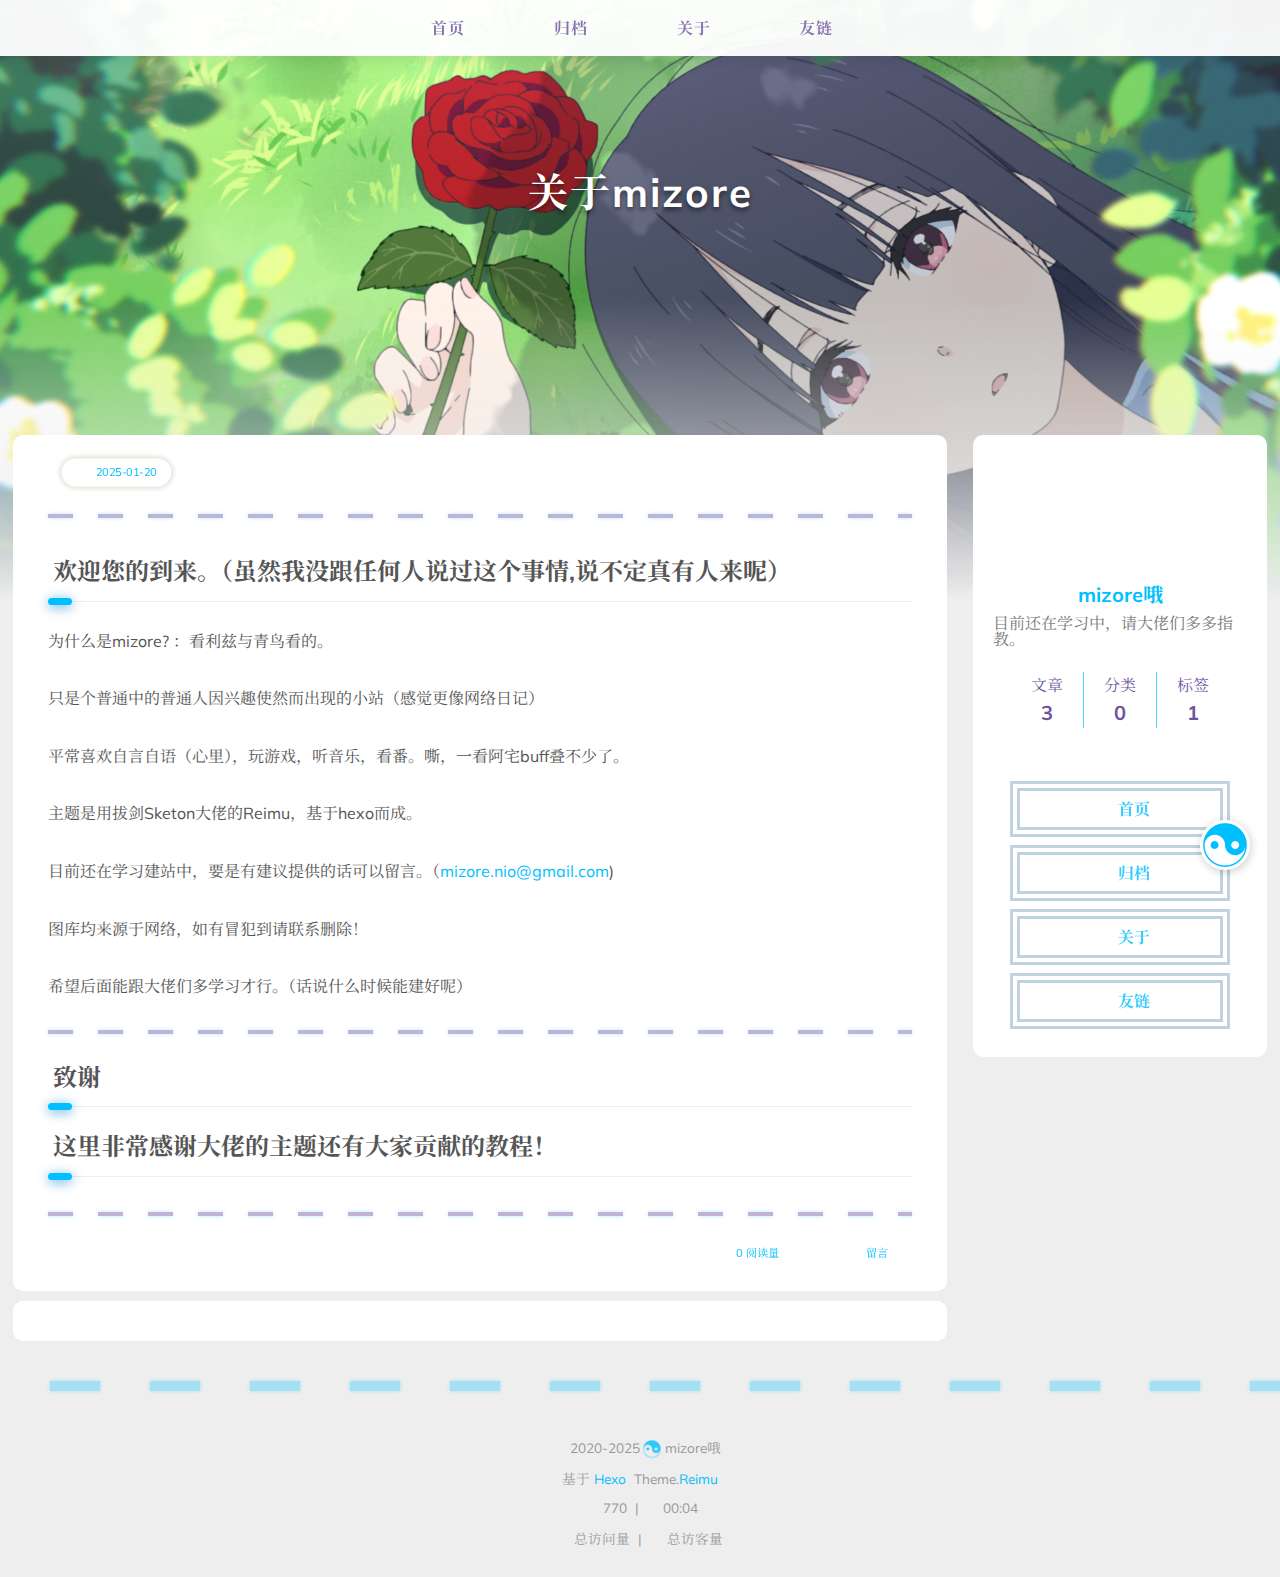
==== commit 69f18a65: "Site updated: 2025-02-11 18:24:56" ====
--- a/about/index.html
+++ b/about/index.html
@@ -27,12 +27,12 @@
 
   
   
-    <meta name="description" content="欢迎您的到来。（虽然我没跟任何人说过这个事情,说不定真有人来呢）为什么是mizore?  ：看利兹与青鸟看的。 只是个普通中的普通人因兴趣使然而出现的小站（感觉更像网络日记） 平常喜欢自言自语（心里），玩游戏，听音乐，看番。嘶，一看阿宅buff叠不少了。 主题是用拔剑Sketon大佬的Reimu，基于hexo而成。 目前还在学习建站中，要是有建议提供的话可以留言。（&#x6d;&#x69;&amp;#12">
+    <meta name="description" content="欢迎您的到来。（虽然我没跟任何人说过这个事情,说不定真有人来呢）为什么是mizore?  ：看利兹与青鸟看的。 只是个普通中的普通人因兴趣使然而出现的小站（感觉更像网络日记） 平常喜欢自言自语（心里），玩游戏，听音乐，看番。嘶，一看阿宅buff叠不少了。 主题是用拔剑Sketon大佬的Reimu，基于hexo而成。 目前还在学习建站中，要是有建议提供的话可以留言。（&#109;&#x69;&amp;#12">
 <meta property="og:type" content="website">
 <meta property="og:title" content="关于mizore">
 <meta property="og:url" content="https://mizore-ni.github.io/about/index.html">
 <meta property="og:site_name" content="mizoreの小屋">
-<meta property="og:description" content="欢迎您的到来。（虽然我没跟任何人说过这个事情,说不定真有人来呢）为什么是mizore?  ：看利兹与青鸟看的。 只是个普通中的普通人因兴趣使然而出现的小站（感觉更像网络日记） 平常喜欢自言自语（心里），玩游戏，听音乐，看番。嘶，一看阿宅buff叠不少了。 主题是用拔剑Sketon大佬的Reimu，基于hexo而成。 目前还在学习建站中，要是有建议提供的话可以留言。（&#x6d;&#x69;&amp;#12">
+<meta property="og:description" content="欢迎您的到来。（虽然我没跟任何人说过这个事情,说不定真有人来呢）为什么是mizore?  ：看利兹与青鸟看的。 只是个普通中的普通人因兴趣使然而出现的小站（感觉更像网络日记） 平常喜欢自言自语（心里），玩游戏，听音乐，看番。嘶，一看阿宅buff叠不少了。 主题是用拔剑Sketon大佬的Reimu，基于hexo而成。 目前还在学习建站中，要是有建议提供的话可以留言。（&#109;&#x69;&amp;#12">
 <meta property="og:locale" content="zh_CN">
 <meta property="og:image" content="https://mizore-ni.github.io/images/banner.webp">
 <meta property="article:published_time" content="2025-01-19T16:00:00.000Z">
@@ -324,7 +324,7 @@
 <p>只是个普通中的普通人因兴趣使然而出现的小站（感觉更像网络日记）</p>
 <p>平常喜欢自言自语（心里），玩游戏，听音乐，看番。嘶，一看阿宅buff叠不少了。</p>
 <p>主题是用拔剑Sketon大佬的Reimu，基于hexo而成。</p>
-<p>目前还在学习建站中，要是有建议提供的话可以留言。（<a href="mailto:&#x6d;&#x69;&#122;&#111;&#114;&#101;&#46;&#x6e;&#105;&#x6f;&#64;&#x67;&#x6d;&#x61;&#105;&#x6c;&#x2e;&#x63;&#111;&#109;">&#x6d;&#x69;&#122;&#111;&#114;&#101;&#46;&#x6e;&#105;&#x6f;&#64;&#x67;&#x6d;&#x61;&#105;&#x6c;&#x2e;&#x63;&#111;&#109;</a>)</p>
+<p>目前还在学习建站中，要是有建议提供的话可以留言。（<a href="mailto:&#109;&#x69;&#122;&#x6f;&#x72;&#101;&#46;&#x6e;&#x69;&#111;&#64;&#103;&#109;&#x61;&#105;&#108;&#46;&#99;&#x6f;&#109;">&#109;&#x69;&#122;&#x6f;&#x72;&#101;&#46;&#x6e;&#x69;&#111;&#64;&#103;&#109;&#x61;&#105;&#108;&#46;&#99;&#x6f;&#109;</a>)</p>
 <p>图库均来源于网络，如有冒犯到请联系删除！</p>
 <p>希望后面能跟大佬们多学习才行。（话说什么时候能建好呢）</p>
 <hr>
@@ -557,7 +557,7 @@
           url: "https://mizore-ni.github.io/about/index.html",
           excerpt: "",
           description: "",
-          stripContent: "欢迎您的到来。（虽然我没跟任何人说过这个事情,说不定真有人来呢）为什么是mizore?  ：看利兹与青鸟看的。 只是个普通中的普通人因兴趣使然而出现的小站（感觉更像网络日记） 平常喜欢自言自语（心里），玩游戏，听音乐，看番。嘶，一看阿宅buff叠不少了。 主题是用拔剑Sketon大佬的Reimu，基于hexo而成。 目前还在学习建站中，要是有建议提供的话可以留言。（&amp;#x6d;&amp;#x69;&amp;#122;&amp;#111;&amp;#114;&amp;#101;&amp;#46;&amp;#x6e;&amp;#105;&amp;#x6f;&amp;#64;&amp;#",
+          stripContent: "欢迎您的到来。（虽然我没跟任何人说过这个事情,说不定真有人来呢）为什么是mizore?  ：看利兹与青鸟看的。 只是个普通中的普通人因兴趣使然而出现的小站（感觉更像网络日记） 平常喜欢自言自语（心里），玩游戏，听音乐，看番。嘶，一看阿宅buff叠不少了。 主题是用拔剑Sketon大佬的Reimu，基于hexo而成。 目前还在学习建站中，要是有建议提供的话可以留言。（&amp;#109;&amp;#x69;&amp;#122;&amp;#x6f;&amp;#x72;&amp;#101;&amp;#46;&amp;#x6e;&amp;#x69;&amp;#111;&amp;#64;&amp;#",
           date: "Mon Jan 20 2025 00:00:00 GMT+0800",
           updated: "Mon Jan 20 2025 03:32:29 GMT+0800",
           cover: "/images/banner.webp",
--- a/css/style.css
+++ b/css/style.css
@@ -1,12 +1,12 @@
 :root {
-  --red-0: #f00;
-  --red-1: #ff5252;
-  --red-2: #ff7c7c;
-  --red-3: #ffafaf;
-  --red-4: #ffd0d0;
-  --red-5: #ffe4e4;
-  --red-5-5: #ffecec;
-  --red-6: #fff3f3;
+  --red-0: #320679;
+  --red-1: #00bfff;
+  --red-2: #00bfff;
+  --red-3: #33c7f8;
+  --red-4: #00bfff;
+  --red-5: #fff;
+  --red-5-5: #00bfff;
+  --red-6: #e1e8db;
   --grey-9: #999;
   --grey-7: #777;
   --color-archive-year: #000;
@@ -14,18 +14,18 @@
   --color-border: var(--red-3);
   --color-link: var(--red-1);
   --color-background: #eee;
-  --color-code-background: #f5f5f5;
-  --color-header-background: rgba(255,255,255,0.9);
+  --color-code-background: #fdfdfd;
+  --color-header-background: rgba(162,170,196,0.5);
   --color-footer-background: #fff;
   --color-mobile-nav-background: #fff;
   --color-wrap: #fff;
   --color-sticky: #fff;
   --color-h2-border: #eee;
   --color-meta-shadow: var(--red-6);
-  --color-hover-shadow: rgba(150,150,150,0.1);
+  --color-hover-shadow: #89afe8;
   --color-h2-after: var(--red-1);
-  --color-red-6-shadow: rgba(255,78,78,0.6);
-  --color-red-3-shadow: rgba(255,78,78,0.3);
+  --color-red-6-shadow: rgba(39,142,216,0.8);
+  --color-red-3-shadow: #bed3de;
   --highlight-nav: #e6e6e6;
   --highlight-scrollbar: #d6d6d6;
   --highlight-background: #f7f7f7;
@@ -49,10 +49,10 @@
 }
 [data-theme="dark"]:root {
   --red-0: var(--red-1);
-  --red-4: rgba(255,208,208,0.5);
-  --red-5: rgba(255,228,228,0.2);
-  --red-5-5: rgba(255,236,236,0.1);
-  --red-6: rgba(255,243,243,0.2);
+  --red-4: #41a0e9;
+  --red-5: #1a8afa;
+  --red-5-5: rgba(76,144,223,0.1);
+  --red-6: rgba(76,124,219,0.2);
   --color-archive-year: #999;
   --color-default: #999;
   --color-border: var(--red-5);
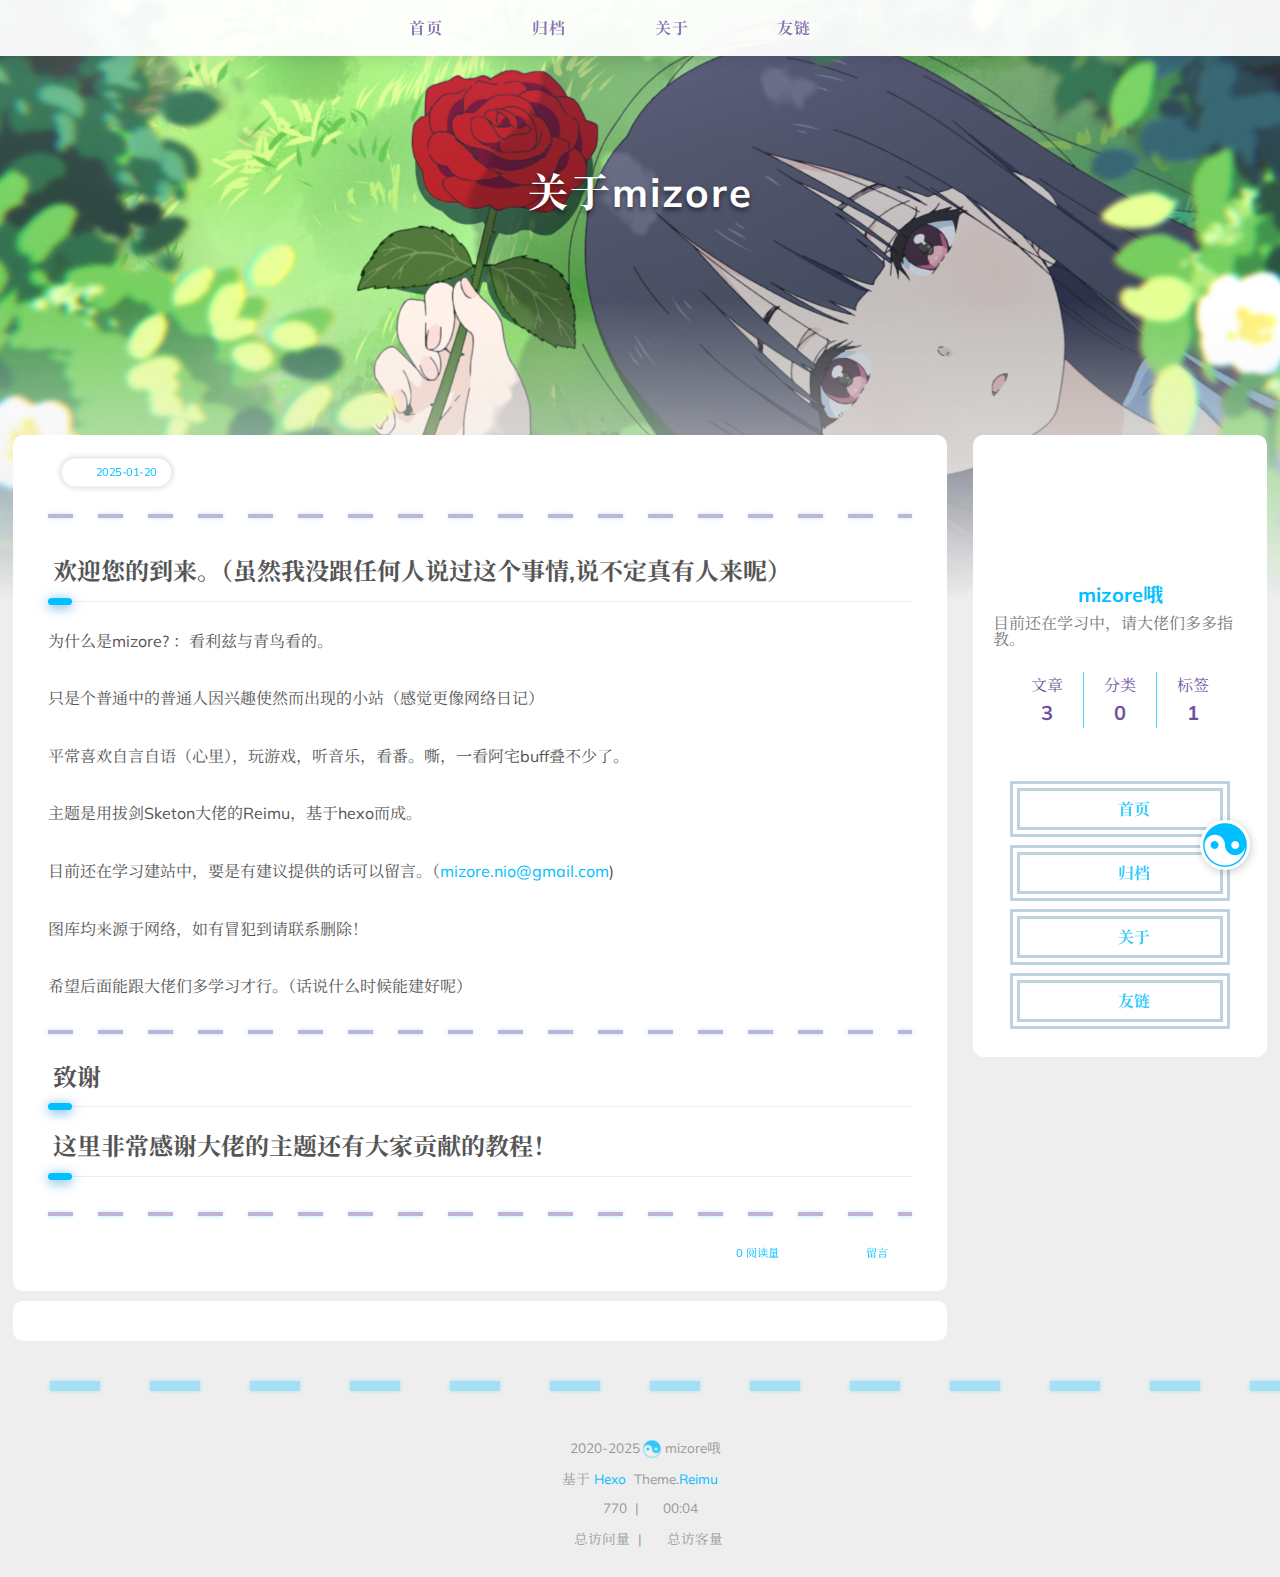
==== commit e0b6c2f1: "Site updated: 2025-02-11 20:31:43" ====
--- a/about/index.html
+++ b/about/index.html
@@ -27,12 +27,12 @@
 
   
   
-    <meta name="description" content="欢迎您的到来。（虽然我没跟任何人说过这个事情,说不定真有人来呢）为什么是mizore?  ：看利兹与青鸟看的。 只是个普通中的普通人因兴趣使然而出现的小站（感觉更像网络日记） 平常喜欢自言自语（心里），玩游戏，听音乐，看番。嘶，一看阿宅buff叠不少了。 主题是用拔剑Sketon大佬的Reimu，基于hexo而成。 目前还在学习建站中，要是有建议提供的话可以留言。（&#109;&#x69;&amp;#12">
+    <meta name="description" content="欢迎您的到来。（虽然我没跟任何人说过这个事情,说不定真有人来呢）为什么是mizore?  ：看利兹与青鸟看的。 只是个普通中的普通人因兴趣使然而出现的小站（感觉更像网络日记） 平常喜欢自言自语（心里），玩游戏，听音乐，看番。嘶，一看阿宅buff叠不少了。 主题是用拔剑Sketon大佬的Reimu，基于hexo而成。 目前还在学习建站中，要是有建议提供的话可以留言。（&#x6d;&#x69;&amp;#12">
 <meta property="og:type" content="website">
 <meta property="og:title" content="关于mizore">
 <meta property="og:url" content="https://mizore-ni.github.io/about/index.html">
 <meta property="og:site_name" content="mizoreの小屋">
-<meta property="og:description" content="欢迎您的到来。（虽然我没跟任何人说过这个事情,说不定真有人来呢）为什么是mizore?  ：看利兹与青鸟看的。 只是个普通中的普通人因兴趣使然而出现的小站（感觉更像网络日记） 平常喜欢自言自语（心里），玩游戏，听音乐，看番。嘶，一看阿宅buff叠不少了。 主题是用拔剑Sketon大佬的Reimu，基于hexo而成。 目前还在学习建站中，要是有建议提供的话可以留言。（&#109;&#x69;&amp;#12">
+<meta property="og:description" content="欢迎您的到来。（虽然我没跟任何人说过这个事情,说不定真有人来呢）为什么是mizore?  ：看利兹与青鸟看的。 只是个普通中的普通人因兴趣使然而出现的小站（感觉更像网络日记） 平常喜欢自言自语（心里），玩游戏，听音乐，看番。嘶，一看阿宅buff叠不少了。 主题是用拔剑Sketon大佬的Reimu，基于hexo而成。 目前还在学习建站中，要是有建议提供的话可以留言。（&#x6d;&#x69;&amp;#12">
 <meta property="og:locale" content="zh_CN">
 <meta property="og:image" content="https://mizore-ni.github.io/images/banner.webp">
 <meta property="article:published_time" content="2025-01-19T16:00:00.000Z">
@@ -168,6 +168,8 @@
     
     
     
+      <a id="nav-search-btn" class="nav-icon popup-trigger" title="搜索"></a>
+    
   </nav>
 </div>
 <header id="header">
@@ -324,7 +326,7 @@
 <p>只是个普通中的普通人因兴趣使然而出现的小站（感觉更像网络日记）</p>
 <p>平常喜欢自言自语（心里），玩游戏，听音乐，看番。嘶，一看阿宅buff叠不少了。</p>
 <p>主题是用拔剑Sketon大佬的Reimu，基于hexo而成。</p>
-<p>目前还在学习建站中，要是有建议提供的话可以留言。（<a href="mailto:&#109;&#x69;&#122;&#x6f;&#x72;&#101;&#46;&#x6e;&#x69;&#111;&#64;&#103;&#109;&#x61;&#105;&#108;&#46;&#99;&#x6f;&#109;">&#109;&#x69;&#122;&#x6f;&#x72;&#101;&#46;&#x6e;&#x69;&#111;&#64;&#103;&#109;&#x61;&#105;&#108;&#46;&#99;&#x6f;&#109;</a>)</p>
+<p>目前还在学习建站中，要是有建议提供的话可以留言。（<a href="mailto:&#x6d;&#x69;&#122;&#x6f;&#x72;&#x65;&#x2e;&#110;&#105;&#x6f;&#x40;&#x67;&#109;&#x61;&#x69;&#108;&#x2e;&#x63;&#x6f;&#x6d;">&#x6d;&#x69;&#122;&#x6f;&#x72;&#x65;&#x2e;&#110;&#105;&#x6f;&#x40;&#x67;&#109;&#x61;&#x69;&#108;&#x2e;&#x63;&#x6f;&#x6d;</a>)</p>
 <p>图库均来源于网络，如有冒犯到请联系删除！</p>
 <p>希望后面能跟大佬们多学习才行。（话说什么时候能建好呢）</p>
 <hr>
@@ -487,6 +489,22 @@
 </nav>
 
     </div>
+    
+      <div class="site-search">
+        <div class="reimu-popup popup">
+          <div class="reimu-search">
+            <div class="reimu-search-input-icon"></div>
+            <div class="reimu-search-input" id="reimu-search-input"></div>
+            <div class="popup-btn-close"></div>
+          </div>
+          <div class="reimu-results">
+            <div id="reimu-stats"></div>
+            <div id="reimu-hits"></div>
+            <div id="reimu-pagination" class="reimu-pagination"></div>
+          </div>
+          <img class="reimu-bg" src="/images/reimu.png"/>
+        </div>
+      </div>
     
     
 <script src="https://npm.webcache.cn/lazysizes@5.3.2/lazysizes.min.js" integrity="sha384-3gT&#x2F;vsepWkfz&#x2F;ff7PpWNUeMzeWoH3cDhm&#x2F;A8jM7ouoAK0&#x2F;fP&#x2F;9bcHHR5kHq2nf+e" crossorigin="anonymous"></script>
@@ -525,6 +543,10 @@
 
 
 
+  
+<script src="/js/generator_search.js" defer></script>
+
+
 
 
 
@@ -533,7 +555,7 @@
 <script src="https://npm.webcache.cn/mouse-firework@0.0.6/dist/index.umd.js" integrity="sha384-vkGvf25gm1C1PbcoD5dNfc137HzNL&#x2F;hr1RKA5HniJOaawtvUmH5lTVFgFAruE9Ge" crossorigin="anonymous"></script>
 
   <script>
-    window.firework && window.firework(JSON.parse('{"excludeElements":["a","button"],"particles":[{"shape":"circle","move":["emit"],"easing":"easeOutExpo","colors":["#ff5252","#ff7c7c","#ffafaf","#ffd0d0"],"number":20,"duration":[1200,1800],"shapeOptions":{"radius":[16,32],"alpha":[0.3,0.5]}},{"shape":"circle","move":["diffuse"],"easing":"easeOutExpo","colors":["#ff0000"],"number":1,"duration":[1200,1800],"shapeOptions":{"radius":20,"alpha":[0.2,0.5],"lineWidth":6}}]}'))
+    window.firework && window.firework(JSON.parse('{"excludeElements":["a","button"],"particles":[{"shape":"circle","move":["emit"],"easing":"easeOutExpo","colors":["#ff5252","#ff7c7c","#ffafaf","#ffd0d0","#87CEEB","#00BFFF","#1E90FF","#6495ED"],"number":20,"duration":[1200,1800],"shapeOptions":{"radius":[16,32],"alpha":[0.3,0.5]}},{"shape":"circle","move":["diffuse"],"easing":"easeOutExpo","colors":["#ff0000","#00bfff"],"number":1,"duration":[1200,1800],"shapeOptions":{"radius":20,"alpha":[0.2,0.5],"lineWidth":6}}]}'))
   </script>
 
 
@@ -557,7 +579,7 @@
           url: "https://mizore-ni.github.io/about/index.html",
           excerpt: "",
           description: "",
-          stripContent: "欢迎您的到来。（虽然我没跟任何人说过这个事情,说不定真有人来呢）为什么是mizore?  ：看利兹与青鸟看的。 只是个普通中的普通人因兴趣使然而出现的小站（感觉更像网络日记） 平常喜欢自言自语（心里），玩游戏，听音乐，看番。嘶，一看阿宅buff叠不少了。 主题是用拔剑Sketon大佬的Reimu，基于hexo而成。 目前还在学习建站中，要是有建议提供的话可以留言。（&amp;#109;&amp;#x69;&amp;#122;&amp;#x6f;&amp;#x72;&amp;#101;&amp;#46;&amp;#x6e;&amp;#x69;&amp;#111;&amp;#64;&amp;#",
+          stripContent: "欢迎您的到来。（虽然我没跟任何人说过这个事情,说不定真有人来呢）为什么是mizore?  ：看利兹与青鸟看的。 只是个普通中的普通人因兴趣使然而出现的小站（感觉更像网络日记） 平常喜欢自言自语（心里），玩游戏，听音乐，看番。嘶，一看阿宅buff叠不少了。 主题是用拔剑Sketon大佬的Reimu，基于hexo而成。 目前还在学习建站中，要是有建议提供的话可以留言。（&amp;#x6d;&amp;#x69;&amp;#122;&amp;#x6f;&amp;#x72;&amp;#x65;&amp;#x2e;&amp;#110;&amp;#105;&amp;#x6f;&amp;#x40;",
           date: "Mon Jan 20 2025 00:00:00 GMT+0800",
           updated: "Mon Jan 20 2025 03:32:29 GMT+0800",
           cover: "/images/banner.webp",
--- a/css/style.css
+++ b/css/style.css
@@ -1397,6 +1397,98 @@
 .post-sticky:before {
   margin-right: 5px;
 }
+.post-categories-wrapper {
+  display: flex;
+  gap: 40px;
+  margin-bottom: 40px;
+  flex-wrap: wrap;
+}
+@media screen and (max-width: 767px) {
+  .post-categories-wrapper {
+    flex-direction: column;
+    gap: 40px;
+  }
+}
+.post-categories-wrapper.aos-animate {
+  transition-property: initial !important;
+}
+.post-categories-wrap {
+  width: calc(50% - 20px);
+  flex-grow: 1;
+  height: 230px;
+  position: relative;
+  border-radius: 10px;
+  overflow: hidden;
+  transition: 1s;
+}
+@media screen and (max-width: 767px) {
+  .post-categories-wrap {
+    width: 100%;
+    height: 180px;
+  }
+}
+@media screen and (min-width: 768px) {
+  .post-categories-wrap:hover {
+    transform: scale(1.01);
+  }
+  .post-categories-wrap:hover img {
+    opacity: 0.6 !important;
+    transform: scale(1.05);
+  }
+}
+@media screen and (min-width: 768px) and (min-width: 768px) {
+  .post-categories-wrap:hover {
+    box-shadow: 0 0 10px 3px var(--color-hover-shadow);
+  }
+}
+.post-categories-cover {
+  position: relative;
+  overflow: hidden;
+  height: 100%;
+  min-height: 95px;
+  flex-shrink: 0;
+  pointer-events: none;
+  transition: 0.6s;
+  display: flex;
+  flex-direction: column;
+  justify-content: center;
+  align-items: center;
+  background-color: #000;
+}
+@media screen and (max-width: 767px) {
+  .post-categories-cover {
+    width: 100%;
+  }
+}
+.post-categories-cover img {
+  display: block;
+  opacity: 0;
+  transition: 0.6s;
+  position: absolute;
+  left: 0;
+  top: 0;
+  object-fit: cover;
+  width: 100%;
+  height: 100%;
+}
+.post-categories-cover img.lazyloaded {
+  opacity: 0.7;
+  animation: blur 0.8s forwards;
+}
+.post-categories-cover h2,
+.post-categories-cover h3 {
+  z-index: 1;
+  color: #fff;
+  text-shadow: 0 0.2rem 0.3rem rgba(0,0,0,0.5);
+  margin: 0 5px;
+}
+.post-categories-cover h2 {
+  font-size: 35px;
+}
+.post-categories-cover h3 {
+  font-size: 20px;
+  margin-top: 30px;
+}
 #comments {
   background: var(--color-wrap);
   padding: 20px;
@@ -2225,6 +2317,198 @@
     background: var(--top-icon) no-repeat center/100%;
   }
 }
+.popup {
+  visibility: hidden;
+  position: fixed;
+  top: 10%;
+  left: 50%;
+  width: 700px;
+  max-height: 80%;
+  margin-left: -350px;
+  padding: 3px 0 0 10px;
+  background: var(--color-wrap);
+  color: var(--grey-9);
+  z-index: 9999;
+  border-radius: 10px;
+  opacity: 0;
+  transform: scale(0.5);
+  transition: 0.3s;
+  box-shadow: 0 0 15px var(--color-meta-shadow);
+}
+.popup.show {
+  visibility: visible;
+  opacity: 1;
+  transform: scale(1);
+}
+@media screen and (max-width: 767px) {
+  .popup {
+    padding: 5px;
+    top: 0;
+    left: 0;
+    margin: 0;
+    width: 100%;
+    height: 100%;
+    border-radius: 0;
+    max-height: 100%;
+  }
+}
+.reimu-popup {
+  overflow: hidden;
+  padding: 0;
+}
+.popup-btn-close {
+  color: var(--red-1);
+  font: 20px bold;
+  cursor: var(--cursor-pointer);
+  padding-left: 15px;
+  transition: 0.3s;
+}
+.popup-btn-close:hover {
+  opacity: 0.8;
+}
+.reimu-search {
+  display: flex;
+  align-items: center;
+  padding: 8px 15px;
+  max-height: 50px;
+  border-bottom: 1px solid #ccc;
+}
+.reimu-search-input-icon {
+  display: inline-block;
+  width: 20px;
+  font-size: 18px;
+  vertical-align: middle;
+  margin-right: 5px;
+}
+.reimu-search-input {
+  flex: 1;
+}
+.reimu-search-input input {
+  width: 100%;
+  outline: none;
+  border: none;
+  background: transparent;
+  color: var(--grey-9);
+  font-size: 16px;
+  vertical-align: middle;
+  font-family: 'Mulish','Noto Serif SC', '-apple-system','PingFang SC','Microsoft YaHei','sans-serif';
+}
+.reimu-search-input input[type=search]::-webkit-search-cancel-button {
+  -webkit-appearance: none;
+}
+.reimu-powered {
+  float: right;
+  cursor: var(--cursor-default) !important;
+}
+.reimu-powered img {
+  display: inline-block;
+  height: 18px;
+  vertical-align: middle;
+}
+.reimu-results {
+  position: relative;
+  overflow: auto;
+  padding: 15px 30px;
+  box-sizing: border-box;
+  max-height: calc(100% - 50px);
+}
+@media screen and (min-width: 768px) {
+  .reimu-results {
+    min-height: 300px;
+  }
+}
+.reimu-results hr {
+  margin: 10px 0;
+}
+.reimu-results em {
+  font-weight: bold;
+  margin: 0;
+  padding: 0 2px;
+  color: var(--red-1);
+}
+#reimu-hits {
+  margin-top: 10px;
+  margin-left: 10px;
+}
+#reimu-hits mark {
+  background: var(--red-1);
+  color: #fff;
+}
+.reimu-hit-item-link {
+  display: block;
+  text-decoration: none;
+  color: var(--red-2);
+  padding: 12px 0 12px 25px;
+  white-space: nowrap;
+  text-overflow: ellipsis;
+  overflow: hidden;
+}
+.reimu-hit-item-link:before {
+  content: "";
+  width: 6px;
+  height: 12px;
+  background: var(--color-h2-after);
+  display: inline-block;
+  vertical-align: middle;
+  margin-top: -2px;
+  margin-right: 11px;
+  margin-left: -25px;
+  box-shadow: 0 2px 12px var(--color-red-6-shadow);
+  opacity: 0.5;
+  transition: 0.2s;
+}
+.reimu-hit-item-link:hover:before {
+  height: 6px;
+  border-radius: 50%;
+  opacity: 1;
+}
+.reimu-pagination {
+  margin: 10px auto;
+  border-radius: 10px;
+  text-align: center;
+  color: var(--grey-9);
+  overflow: hidden;
+}
+.reimu-pagination a {
+  padding: 10px 15px;
+  color: var(--grey-9);
+  text-decoration: none;
+  transition: 0.2s;
+}
+.reimu-pagination a:hover {
+  background: var(--red-2);
+  box-shadow: 0 0 6px var(--color-red-6-shadow);
+  color: #fff;
+}
+.reimu-pagination .pagination-item {
+  display: inline-block;
+}
+.reimu-pagination .page-number {
+  display: inline-block;
+  border-radius: 10px;
+  margin: 5px;
+}
+.reimu-pagination .current .page-number {
+  color: #fff;
+  background: var(--red-1);
+  font-weight: bold;
+  box-shadow: 0 0 6px var(--color-red-6-shadow);
+}
+.reimu-pagination .disabled-item {
+  display: none;
+}
+.reimu-bg {
+  position: absolute;
+  right: 0;
+  bottom: 0;
+  z-index: -1;
+  opacity: 0.5;
+}
+#reimu-hits-empty {
+  overflow: hidden;
+  text-overflow: ellipsis;
+  white-space: nowrap;
+}
 #sidebar {
   display: none;
 }
